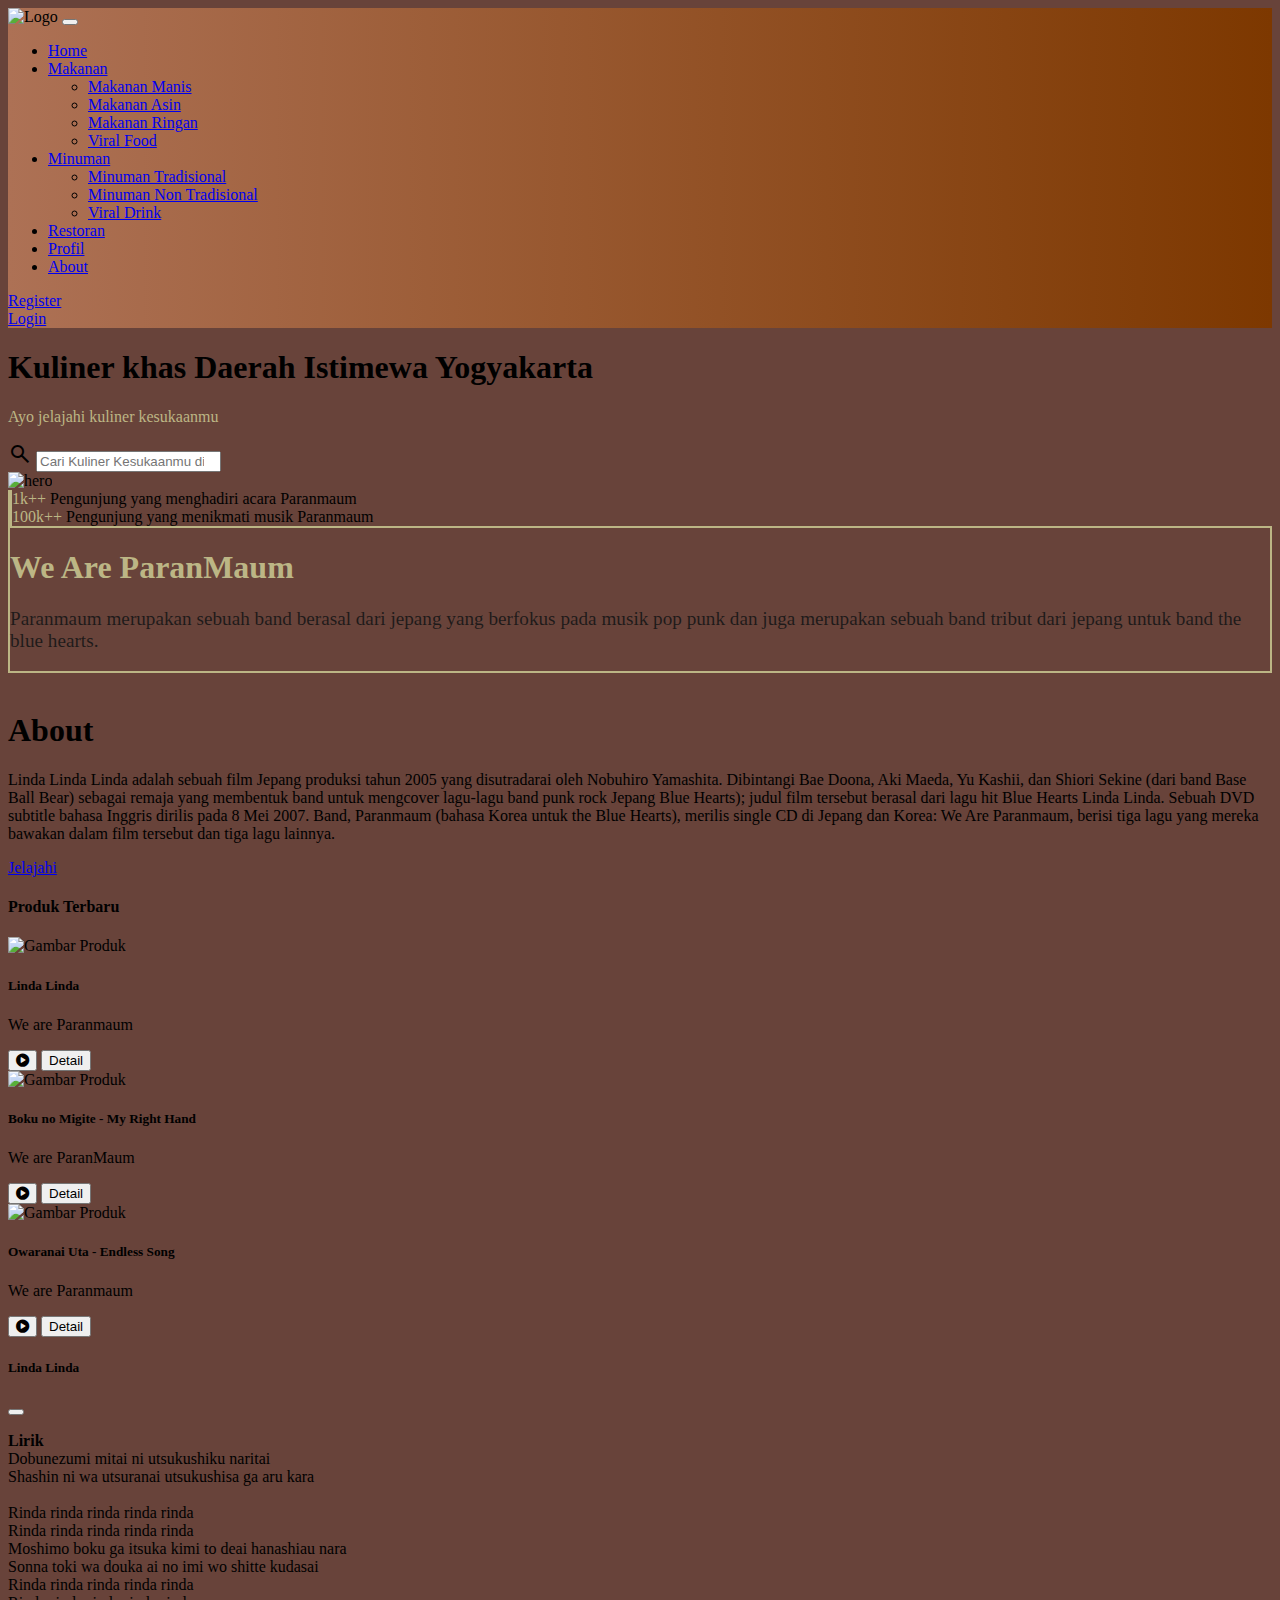
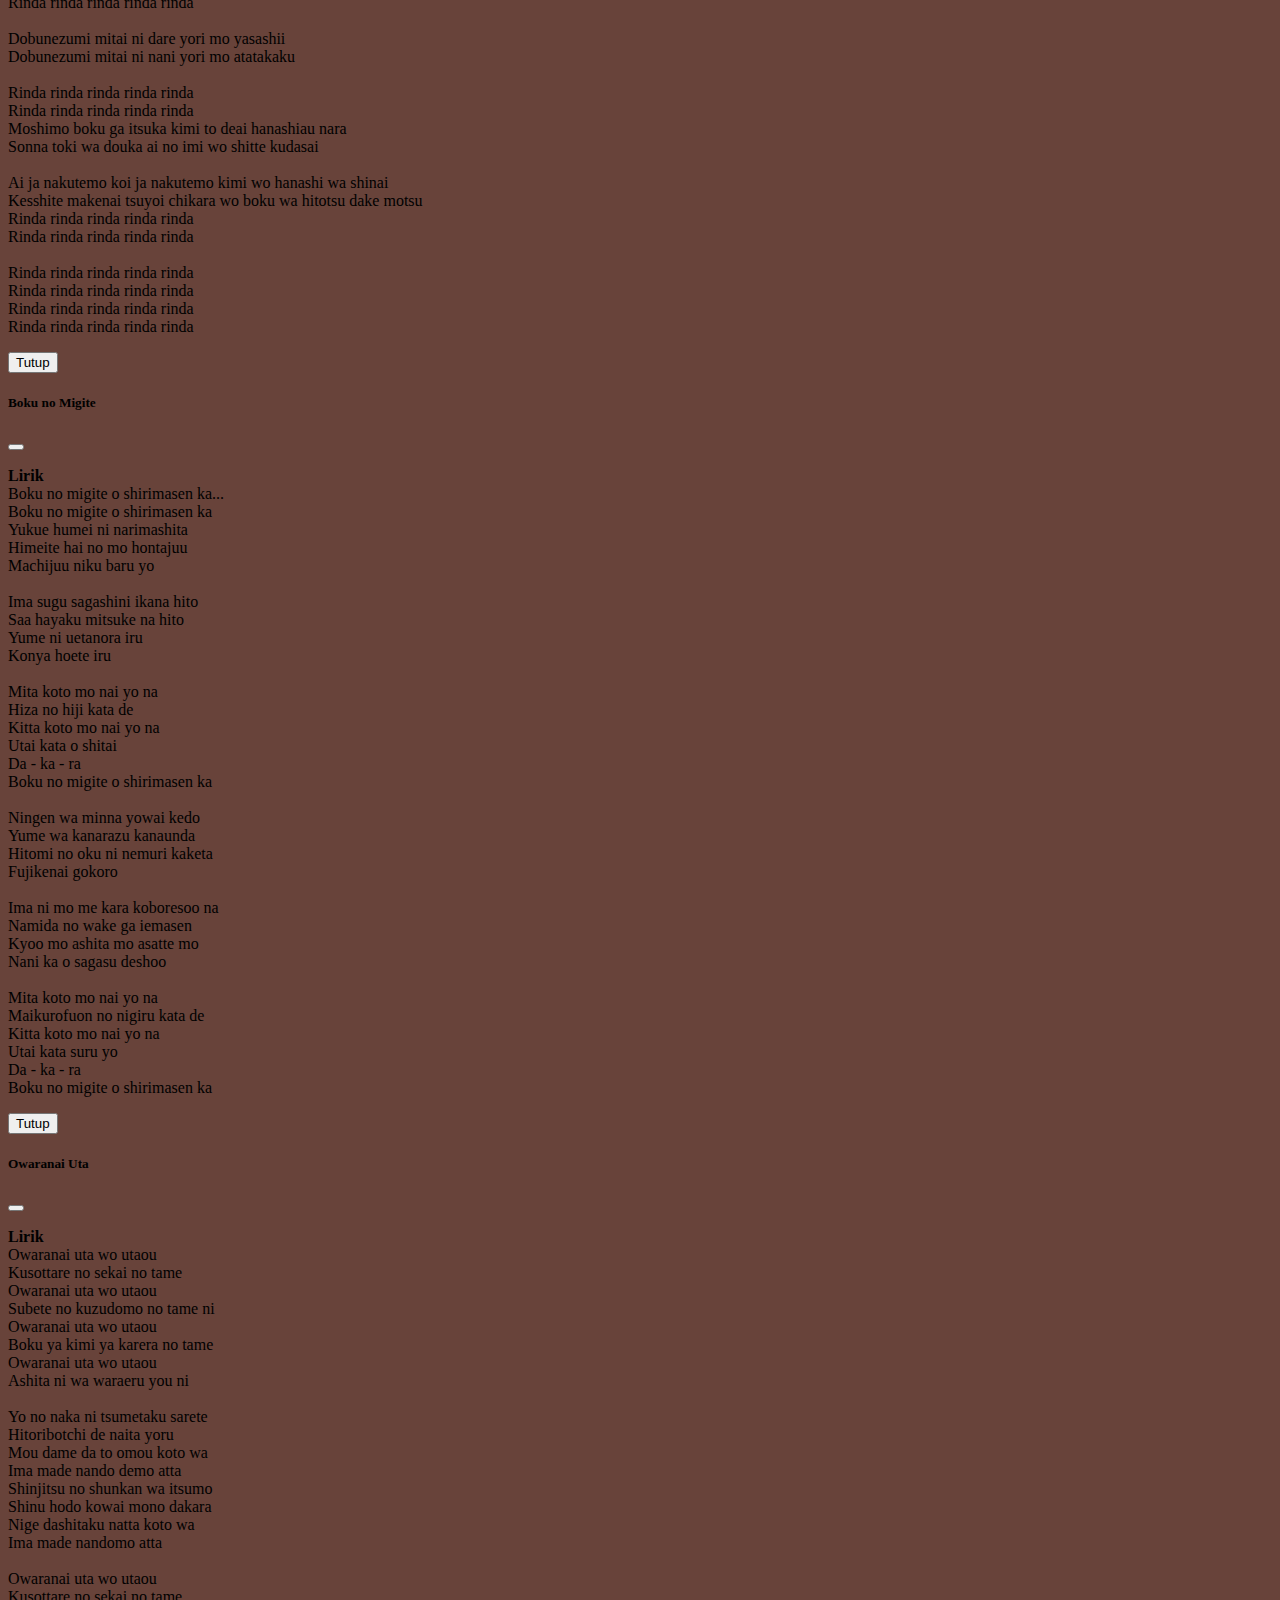
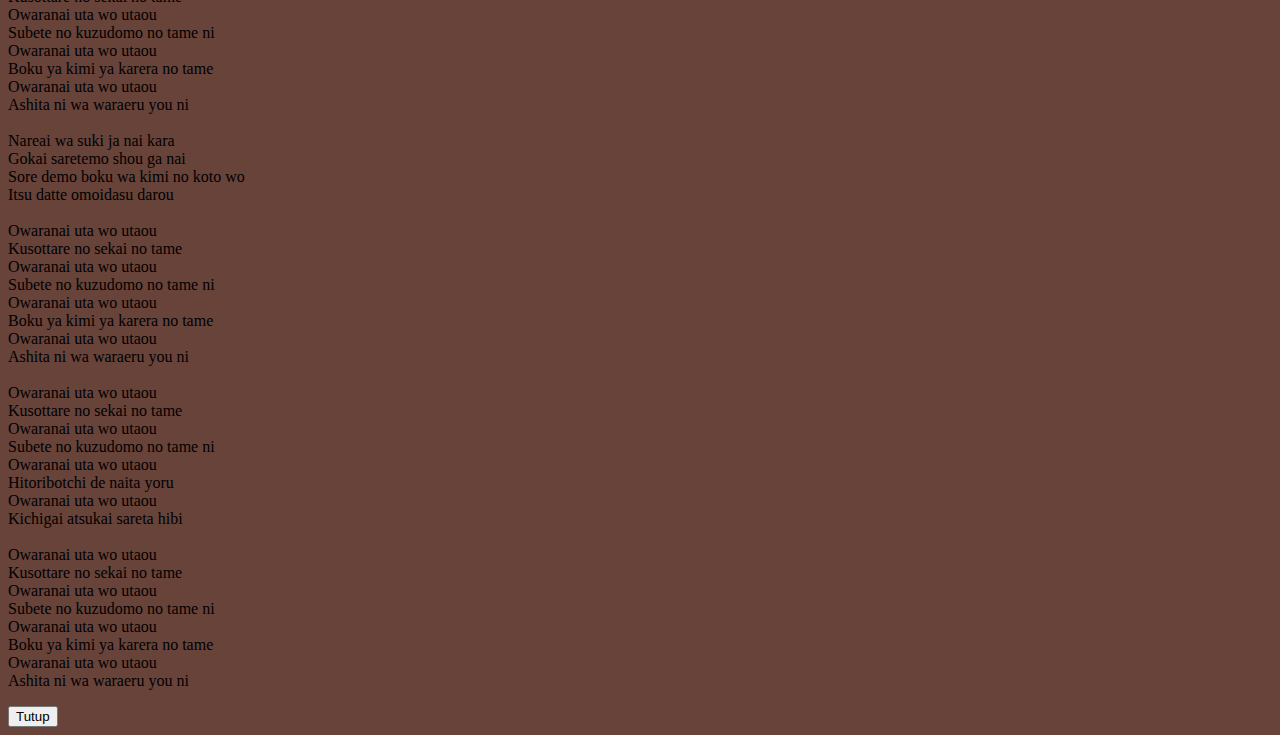
==== html/index.html @ 661ed293 "Enak diliat" ====
<!DOCTYPE html>
<html lang="en">
<head>
    <meta charset="UTF-8">
    <meta name="viewport" content="width=device-width, initial-scale=1.0">
    <title>Jogfood</title>
    <link rel="stylesheet" href="styles.css">
    <link rel="stylesheet" href="bootstrap/css/bootstrap.min.css">
    <!---fonts-->
    <link rel="stylesheet" href="https://cdnjs.cloudflare.com/ajax/libs/font-awesome/6.0.0/css/all.min.css">
    <link rel="preconnect" href="https://fonts.googleapis.com">
    <link rel="preconnect" href="https://fonts.gstatic.com" crossorigin>
    <link href="https://fonts.googleapis.com/css2?family=Archivo:ital,wdth,wght@0,62..125,100..900;1,62..125,100..900&family=Poppins:ital,wght@0,100;0,200;0,300;0,400;0,500;0,600;0,700;0,800;0,900;1,100;1,200;1,300;1,400;1,500;1,600;1,700;1,800;1,900&display=swap" rel="stylesheet">
    <!--icons-->
    <link rel="stylesheet" href="https://fonts.googleapis.com/css2?family=Material+Symbols+Outlined:opsz,wght,FILL,GRAD@24,400,0,0&icon_names=search" />
</head>
<body style="background-color: #68433a">
    <!--Navbar-->
    <nav class="navbar navbar-expand-lg navbar-dark" style="background: linear-gradient(to right, #ad7155, #7d3800);">
        <div class="container-fluid">
            <img src="./assets/icon/jogfood.png" width=264px alt="Logo">
            <a class="navbar-brand" href="#"></a>
            <button class="navbar-toggler" type="button" data-bs-toggle="collapse" data-bs-target="#navbarSupportedContent"
                aria-controls="navbarSupportedContent" aria-expanded="false" aria-label="Toggle navigation">
                <span class="navbar-toggler-icon"></span>
            </button>
            <div class="collapse navbar-collapse" id="navbarSupportedContent">
                <ul class="navbar-nav me-auto mb-2 mb-lg-0">
                <li class="nav-item">
                    <a class="nav-link active" aria-current="page" href="#">Home</a>
                </li>
            <li class="nav-item dropdown">
                <a class="nav-link dropdown-toggle" href="#" id="navbarDropdown" role="button" data-bs-toggle="dropdown"
                aria-expanded="false">
                Makanan
                </a>
                <div class="dropdown-menu" aria-labelledby="navbarDropdown">
                    <ul>
                        <li><a class="dropdown-item" href="#">Makanan Manis</a></li>
                        <li><a class="dropdown-item" href="#">Makanan Asin</a></li>
                        <li><a class="dropdown-item" href="#">Makanan Ringan</a></li>
                        <li><a class="dropdown-item" href="#">Viral Food</a></li>
                    </ul>
                </div>
            </li>
            <li class="nav-item dropdown">
                <a class="nav-link dropdown-toggle" href="#" id="navbarDropdown" role="button" data-bs-toggle="dropdown"
                aria-expanded="false">
                Minuman
                </a>
                <div class="dropdown-menu" aria-labelledby="navbarDropdown">
                    <ul>
                        <li><a class="dropdown-item" href="#">Minuman Tradisional</a></li>
                        <li><a class="dropdown-item" href="#">Minuman Non Tradisional</a></li>
                        <li><a class="dropdown-item" href="#">Viral Drink</a></li>
                    </ul>
                </div>
            </li>
            <li class="nav-item">
                <a class="nav-link" href="#">Restoran</a>
            </li>
            <li class="nav-item">
                <a class="nav-link" href="profil.html">Profil</a>
            </li>
            <li class="nav-item">
                <a class="nav-link" href="about.html">About</a>
            </li>
        </ul>
        <div class="d-flex ms-auto my-2 my-lg-0">
            <div class="nav-item"><a class="nav-link" href="register.html">Register</a></div>
        </div>
        <div class="d-flex ms-auto my-2 my-lg-0">
            <div class="nav-item"><a class="nav-link" href="login.html">Login</a></div>
    </div>
        </div>
            </nav>
    <!--Navbar End-->
    <!--main content-->
    <!--banner-->
    <div class="container">
        <div class="row">
            <div class="col-6 d-flex align-items-center">
                <div>
                <h1 class="fs-1 fw-bold font-poppins">
                    Kuliner khas Daerah Istimewa Yogyakarta
                </h1>
                <p style="color:#bcb685">
                    Ayo jelajahi kuliner kesukaanmu
                </p>
                <form>
                    <div class="search">
                        <span class="search-icon material-symbols-outlined">search</span>
                        <input class="search-input" name="search" id="cari" type="search" placeholder="Cari Kuliner Kesukaanmu disini">
                    </div>
                </form>
                </div>
            </div>
            
        <div class="col-6 text-end">
                <img src="./assets/icon/hero.png" alt="hero" width="560px">
            </div>
        </div>
    
        <div class="row mt-5">
            <div class="col-6 d-flex gap-4">
                <div>
                <div class="d-flex flex-column ps-2" style = "border-left: 4px solid #bcb685;">
                    <span class="fs-3 fw-bold font-poppins" style = "color:#bcb685;">1k++</span>
                    <span class="fs-5 fw-medium font-poppins">Pengunjung yang menghadiri acara Paranmaum</span>
                </div>
                </div>

                <div>
                    <div class="d-flex flex-column justify-content-center ps-2" style = "border-left: 4px solid #bcb685;">
                    <span class="fs-3 fw-bold font-poppins" style = "color:#bcb685;">100k++</span>
                    <span class="fs-5 fw-medium font-poppins">Pengunjung yang menikmati musik Paranmaum</span>
                    </div>
                </div>
            </div>
            <div class="col-6 d-flex flex-column" style="border: 2px solid #bcb685;">
            <h1 class="fw-bold" style="color:#bcb685;" class="fs-1 fw-bold font-poppins">We Are ParanMaum</h1>
            <p class="mb-0" style="color: #1a1818ef; font-size: larger;" class="font-archivo">Paranmaum merupakan sebuah band berasal dari jepang yang berfokus pada musik pop punk dan juga merupakan sebuah band tribut dari jepang untuk band the blue hearts.</p>
            </div>
        </div>
    </div>
    <!-- About -->
    <div class="container">
        <section id="about" class="about"></section>
        <div class="row font-poppins my-5">
            <div class="col-6">
                <img src="./assets/icon/lindalinda.jpg" alt="linda" width="100%" class="img-fluid" style="transform: translateX(-80px);">
            </div>
            <div class="col-6 d-flex align-items-center">
                <div>
                    <h1 class="fw-bold mb-4">About</h1>
                    <p>
                        Linda Linda Linda adalah sebuah film Jepang produksi tahun 2005 yang disutradarai oleh Nobuhiro Yamashita. Dibintangi Bae Doona, Aki Maeda, Yu Kashii, dan Shiori Sekine (dari band Base Ball Bear) sebagai 
                        remaja yang membentuk band untuk mengcover lagu-lagu band punk rock Jepang Blue Hearts); judul film tersebut berasal dari lagu hit Blue Hearts Linda Linda. 
                        <span class="d-block mt-3">
                            Sebuah DVD subtitle bahasa Inggris dirilis pada 8 Mei 2007. Band, Paranmaum (bahasa Korea untuk the Blue Hearts), merilis single CD di Jepang dan Korea: We Are Paranmaum, 
                            berisi tiga lagu yang mereka bawakan dalam film tersebut dan tiga lagu lainnya.
                        </span>
                    </p>
                    <a href="#produk" class="btn btn-primary px-5 py-2" style="margin-top: 70px;">Jelajahi</a>
                </div>
            </div>
        </div>
    </div>
    <!--main content end-->
                    <!-- Produk -->
                    <div class="category-section">
                    <div class="container container-custom">
                        <div class="row">
                            <div class="col-12">
                                <h4 class="text-center fw-bold my-5 font-poppins">Produk Terbaru</h4>
                                <section id="produk" class="produk"></section> 
                                <div class="row font-poppins my-5">
                            <div class="col-4">
                                <div class="card">
                                    <img src="./assets/img/weparanmaum.jpg" class="card-img-top" alt="Gambar Produk">
                                    <div class="card-body">
                                        <h5 class="card-title">Linda Linda</h5>
                                        <p class="card-text">We are Paranmaum</p>
                                        <audio id="song1">
                                            <source src="./assets/audio/LindaLindaLinda.mp3" type="audio/mp3">
                                        </audio>
                                        <button type="button" class="btn btn-primary" onclick="togglePlayPause(1)">
                                            <i class="fa fa-play-circle" aria-hidden="true" id="play-icon1"></i>
                                        </button>
                                        <button type="button" class="btn btn-secondary" data-bs-toggle="modal" data-bs-target="#detailModal1">
                                            Detail
                                        </button>
                                    </div>
                                </div>
                            </div>
                            <div class="col-4">                                
                                <div class="card">
                                    <img src="./assets/img/weparanmaum.jpg" class="card-img-top" alt="Gambar Produk">
                                    <div class="card-body">
                                        <h5 class="card-title">Boku no Migite - My Right Hand</h5>
                                        <p class="card-text">We are ParanMaum</p>
                                        <audio id="song2">
                                            <source src="./assets/audio/_PARANMAUM  僕の右手 Boku No Migite - My Right Hand.mp3" type="audio/mp3">
                                        </audio>
                                        <button type="button" class="btn btn-primary" onclick="togglePlayPause(2)">
                                            <i class="fa fa-play-circle" aria-hidden="true" id="play-icon2"></i>
                                        </button>
                                        <button type="button" class="btn btn-secondary" data-bs-toggle="modal" data-bs-target="#detailModal2">
                                            Detail
                                        </button>
                                    </div>
                                </div>
                            </div>
                            <div class="col-4">                                
                                <div class="card">
                                    <img src="./assets/img/weparanmaum.jpg" class="card-img-top" alt="Gambar Produk">
                                    <div class="card-body">
                                        <h5 class="card-title">Owaranai Uta - Endless Song</h5>
                                        <p class="card-text">We are Paranmaum</p>
                                        <audio id="song3">
                                            <source src="./assets/audio/_PARANMAUM  終わらない歌 Owaranai Uta - Endless Song.mp3" type="audio/mp3">
                                        </audio>
                                        <button type="button" class="btn btn-primary" onclick="togglePlayPause(3)">
                                            <i class="fa fa-play-circle" aria-hidden="true" id="play-icon3"></i>
                                        </button>
                                        <button type="button" class="btn btn-secondary" data-bs-toggle="modal" data-bs-target="#detailModal3">
                                            Detail
                                        </button>
                                    </div>
                                </div>
                            </div>
                        </div>
                    </div>
                </div>
            </div>
                    <!-- Modal -->
                    <div class="modal fade" id="detailModal1" tabindex="-1" aria-labelledby="detailModalLabel1" aria-hidden="true">
                        <div class="modal-dialog">
                            <div class="modal-content">
                                <div class="modal-header">
                                    <h5 class="modal-title" id="detailModalLabel1">Linda Linda</h5>
                                    <button type="button" class="btn-close" data-bs-dismiss="modal" aria-label="Close"></button>
                                </div>
                                <div class="modal-body">
                                        <p><strong>Lirik</strong></br>
                                        Dobunezumi mitai ni utsukushiku naritai</br>
                                        Shashin ni wa utsuranai utsukushisa ga aru kara</br>
                                    </br>
                                        Rinda rinda rinda rinda rinda</br>
                                        Rinda rinda rinda rinda rinda</br>
                                        Moshimo boku ga itsuka kimi to deai hanashiau nara</br>
                                        Sonna toki wa douka ai no imi wo shitte kudasai</br>
                                        Rinda rinda rinda rinda rinda</br>
                                        Rinda rinda rinda rinda rinda</br>
                                    </br>
                                        Dobunezumi mitai ni dare yori mo yasashii</br>
                                        Dobunezumi mitai ni nani yori mo atatakaku</br>
                                    </br>
                                        Rinda rinda rinda rinda rinda</br>
                                        Rinda rinda rinda rinda rinda</br>
                                        Moshimo boku ga itsuka kimi to deai hanashiau nara</br>
                                        Sonna toki wa douka ai no imi wo shitte kudasai</br>
                                    </br>
                                        Ai ja nakutemo koi ja nakutemo kimi wo hanashi wa shinai</br>
                                        Kesshite makenai tsuyoi chikara wo boku wa hitotsu dake motsu</br>
                                        Rinda rinda rinda rinda rinda</br>
                                        Rinda rinda rinda rinda rinda</br>
                                    </br>
                                        Rinda rinda rinda rinda rinda</br>
                                        Rinda rinda rinda rinda rinda</br>
                                        Rinda rinda rinda rinda rinda</br>
                                        Rinda rinda rinda rinda rinda
                                    </p>
                                </div>
                                <div class="modal-footer">
                                    <button type="button" class="btn btn-danger" data-bs-dismiss="modal">Tutup</button>
                                </div>
                            </div>
                        </div>
                    </div>
                    <div class="modal fade" id="detailModal2" tabindex="-1" aria-labelledby="detailModalLabel2" aria-hidden="true">
                        <div class="modal-dialog">
                            <div class="modal-content">
                                <div class="modal-header">
                                    <h5 class="modal-title" id="detailModalLabel2">Boku no Migite</h5>
                                    <button type="button" class="btn-close" data-bs-dismiss="modal" aria-label="Close"></button>
                                </div>
                                <div class="modal-body">
                                    <p><strong>Lirik</strong></br>
                                        Boku no migite o shirimasen ka...</br>
                                        Boku no migite o shirimasen ka</br>
                                        Yukue humei ni narimashita</br>
                                        Himeite hai no mo hontajuu</br>
                                        Machijuu niku baru yo</br>
                                    </br>
                                        Ima sugu sagashini ikana hito</br>
                                        Saa hayaku mitsuke na hito</br>
                                        Yume ni uetanora iru</br>
                                        Konya hoete iru</br>
                                    </br>
                                        Mita koto mo nai yo na</br>
                                        Hiza no hiji kata de</br>
                                        Kitta koto mo nai yo na</br>
                                        Utai kata o shitai</br>
                                        Da - ka - ra</br>
                                        Boku no migite o shirimasen ka</br>
                                    </br>
                                        Ningen wa minna yowai kedo</br>
                                        Yume wa kanarazu kanaunda</br>
                                        Hitomi no oku ni nemuri kaketa</br>
                                        Fujikenai gokoro</br>
                                    </br>
                                        Ima ni mo me kara koboresoo na</br>
                                        Namida no wake ga iemasen</br>
                                        Kyoo mo ashita mo asatte mo</br>
                                        Nani ka o sagasu deshoo</br>
                                    </br>
                                        Mita koto mo nai yo na</br>
                                        Maikurofuon no nigiru kata de</br>
                                        Kitta koto mo nai yo na</br>
                                        Utai kata suru yo</br>
                                        Da - ka - ra</br>
                                        Boku no migite o shirimasen ka</br>
                                    </p>
                                </div>
                                <div class="modal-footer">
                                    <button type="button" class="btn btn-danger" data-bs-dismiss="modal">Tutup</button>
                                </div>
                            </div>
                        </div>
                    </div>
                    <div class="modal fade" id="detailModal3" tabindex="-1" aria-labelledby="detailModalLabel3" aria-hidden="true">
                        <div class="modal-dialog">
                            <div class="modal-content">
                                <div class="modal-header">
                                    <h5 class="modal-title" id="detailModalLabel3">Owaranai Uta</h5>
                                    <button type="button" class="btn btn-close" data-bs-dismiss="modal" aria-label="Close"></button>
                                </div>
                                <div class="modal-body">
                                    <p><strong>Lirik</strong></br>
                                        Owaranai uta wo utaou</br>
                                        Kusottare no sekai no tame</br>
                                        Owaranai uta wo utaou</br>
                                        Subete no kuzudomo no tame ni</br>
                                        Owaranai uta wo utaou</br>
                                        Boku ya kimi ya karera no tame</br>
                                        Owaranai uta wo utaou</br>
                                        Ashita ni wa waraeru you ni</br>
                                    </br>
                                        Yo no naka ni tsumetaku sarete</br>
                                        Hitoribotchi de naita yoru</br>
                                        Mou dame da to omou koto wa</br>
                                        Ima made nando demo atta</br>
                                        Shinjitsu no shunkan wa itsumo</br>
                                        Shinu hodo kowai mono dakara</br>
                                        Nige dashitaku natta koto wa</br>
                                        Ima made nandomo atta</br>
                                    </br>
                                        Owaranai uta wo utaou</br>
                                        Kusottare no sekai no tame</br>
                                        Owaranai uta wo utaou</br>
                                        Subete no kuzudomo no tame ni</br>
                                        Owaranai uta wo utaou</br>
                                        Boku ya kimi ya karera no tame</br>
                                        Owaranai uta wo utaou</br>
                                        Ashita ni wa waraeru you ni</br>
                                    </br>
                                        Nareai wa suki ja nai kara</br>
                                        Gokai saretemo shou ga nai</br>
                                        Sore demo boku wa kimi no koto wo</br>
                                        Itsu datte omoidasu darou</br>
                                    </br>
                                        Owaranai uta wo utaou</br>
                                        Kusottare no sekai no tame</br>
                                        Owaranai uta wo utaou</br>
                                        Subete no kuzudomo no tame ni</br>
                                        Owaranai uta wo utaou</br>
                                        Boku ya kimi ya karera no tame</br>
                                        Owaranai uta wo utaou</br>
                                        Ashita ni wa waraeru you ni</br>
                                    </br>
                                        Owaranai uta wo utaou</br>
                                        Kusottare no sekai no tame</br>
                                        Owaranai uta wo utaou</br>
                                        Subete no kuzudomo no tame ni</br>
                                        Owaranai uta wo utaou</br>
                                        Hitoribotchi de naita yoru</br>
                                        Owaranai uta wo utaou</br>
                                        Kichigai atsukai sareta hibi</br>
                                    </br>
                                        Owaranai uta wo utaou</br>
                                        Kusottare no sekai no tame</br>
                                        Owaranai uta wo utaou</br>
                                        Subete no kuzudomo no tame ni</br>
                                        Owaranai uta wo utaou</br>
                                        Boku ya kimi ya karera no tame</br>
                                        Owaranai uta wo utaou</br>
                                        Ashita ni wa waraeru you ni</br>
                                    </p>
                                </div>
                                <div class="modal-footer">
                                    <button type="button" class="btn btn-danger" data-bs-dismiss="modal">Tutup</button>
                                </div>
                            </div>
                        </div>
                    </div>
                </div>
            </div>
<script src="https://cdn.jsdelivr.net/npm/bootstrap@5.3.3/dist/js/bootstrap.bundle.min.js"></script>
<script>
function togglePlayPause(n) {
let audio = document.getElementById('song' + n);
    if (audio.paused) {
        audio.play();
        document.getElementById('play-icon' + n).classList.remove('fa-play-circle');
        document.getElementById('play-icon' + n).classList.add('fa-pause-circle');
    } else {
        audio.pause();
        document.getElementById('play-icon' + n).classList.remove('fa-pause-circle');
        document.getElementById('play-icon' + n).classList.add('fa-play-circle');
        }
    }
</script> 
</body>
</html>
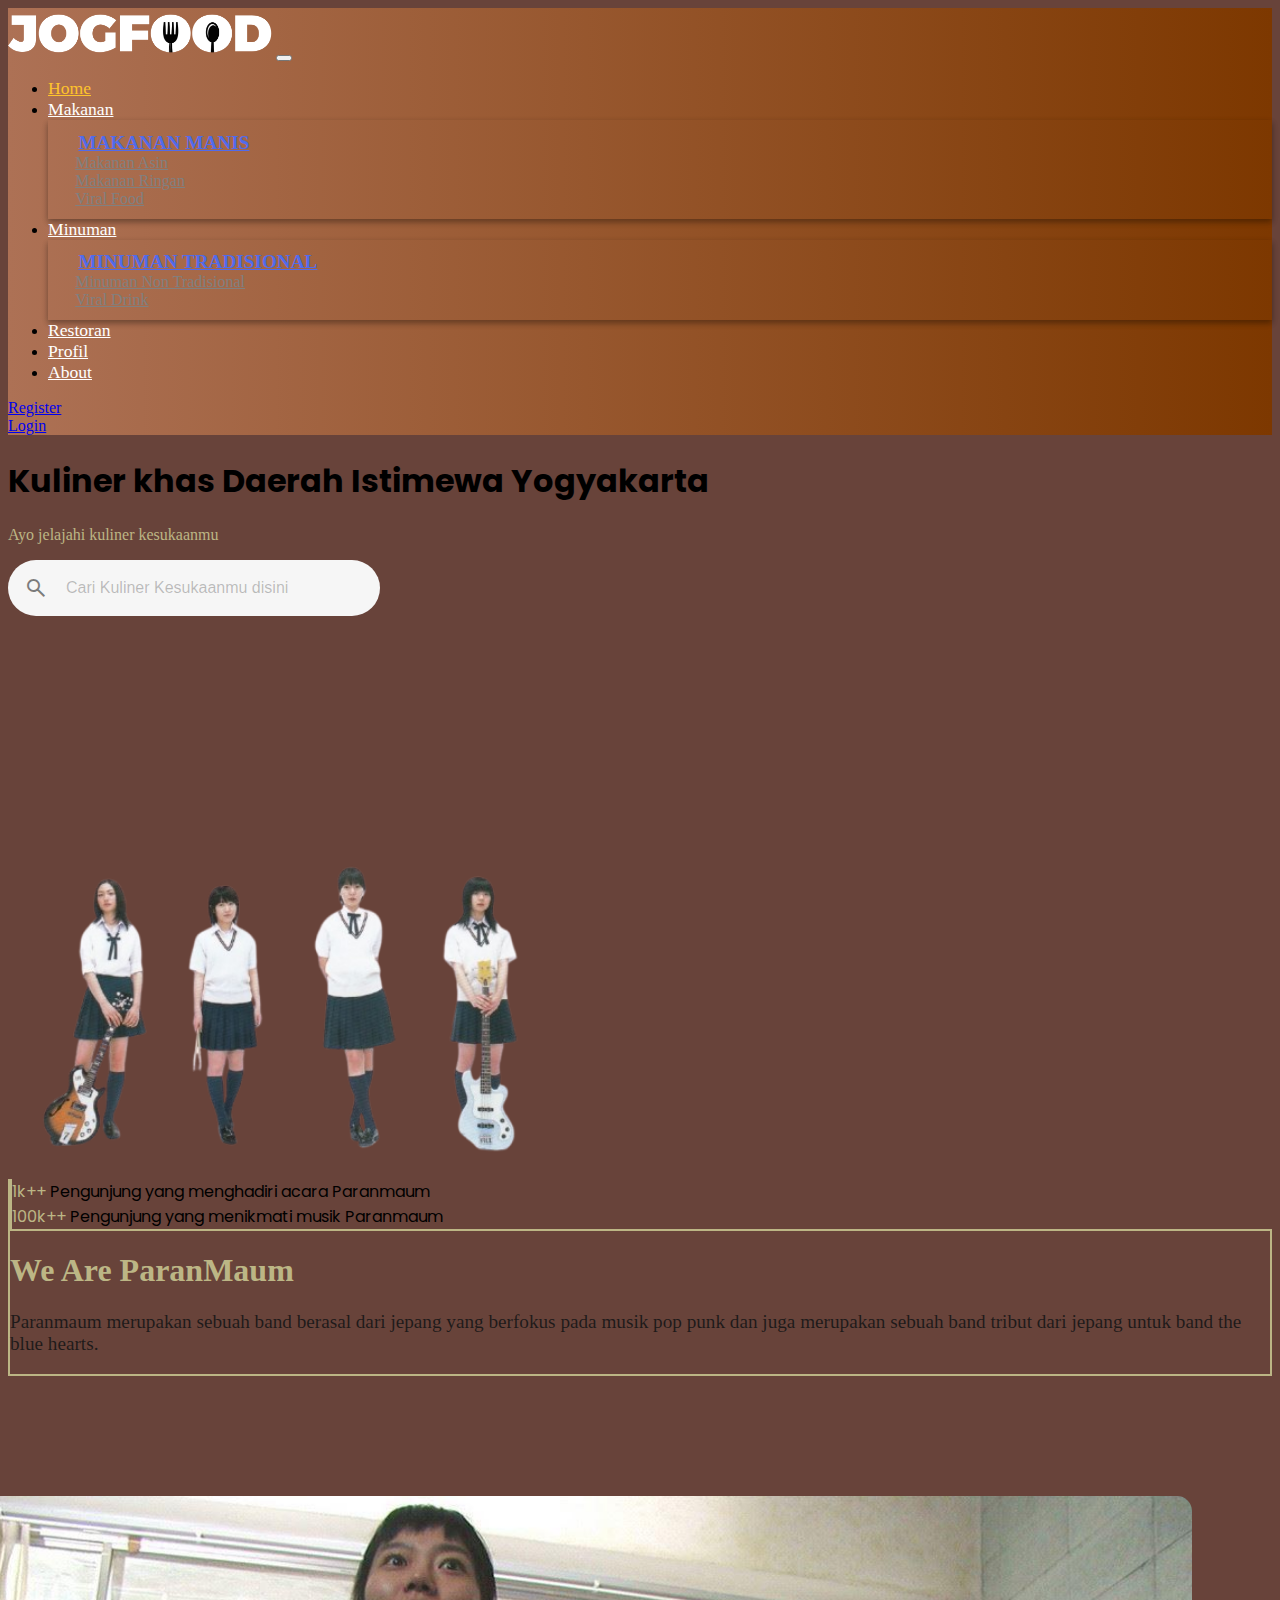
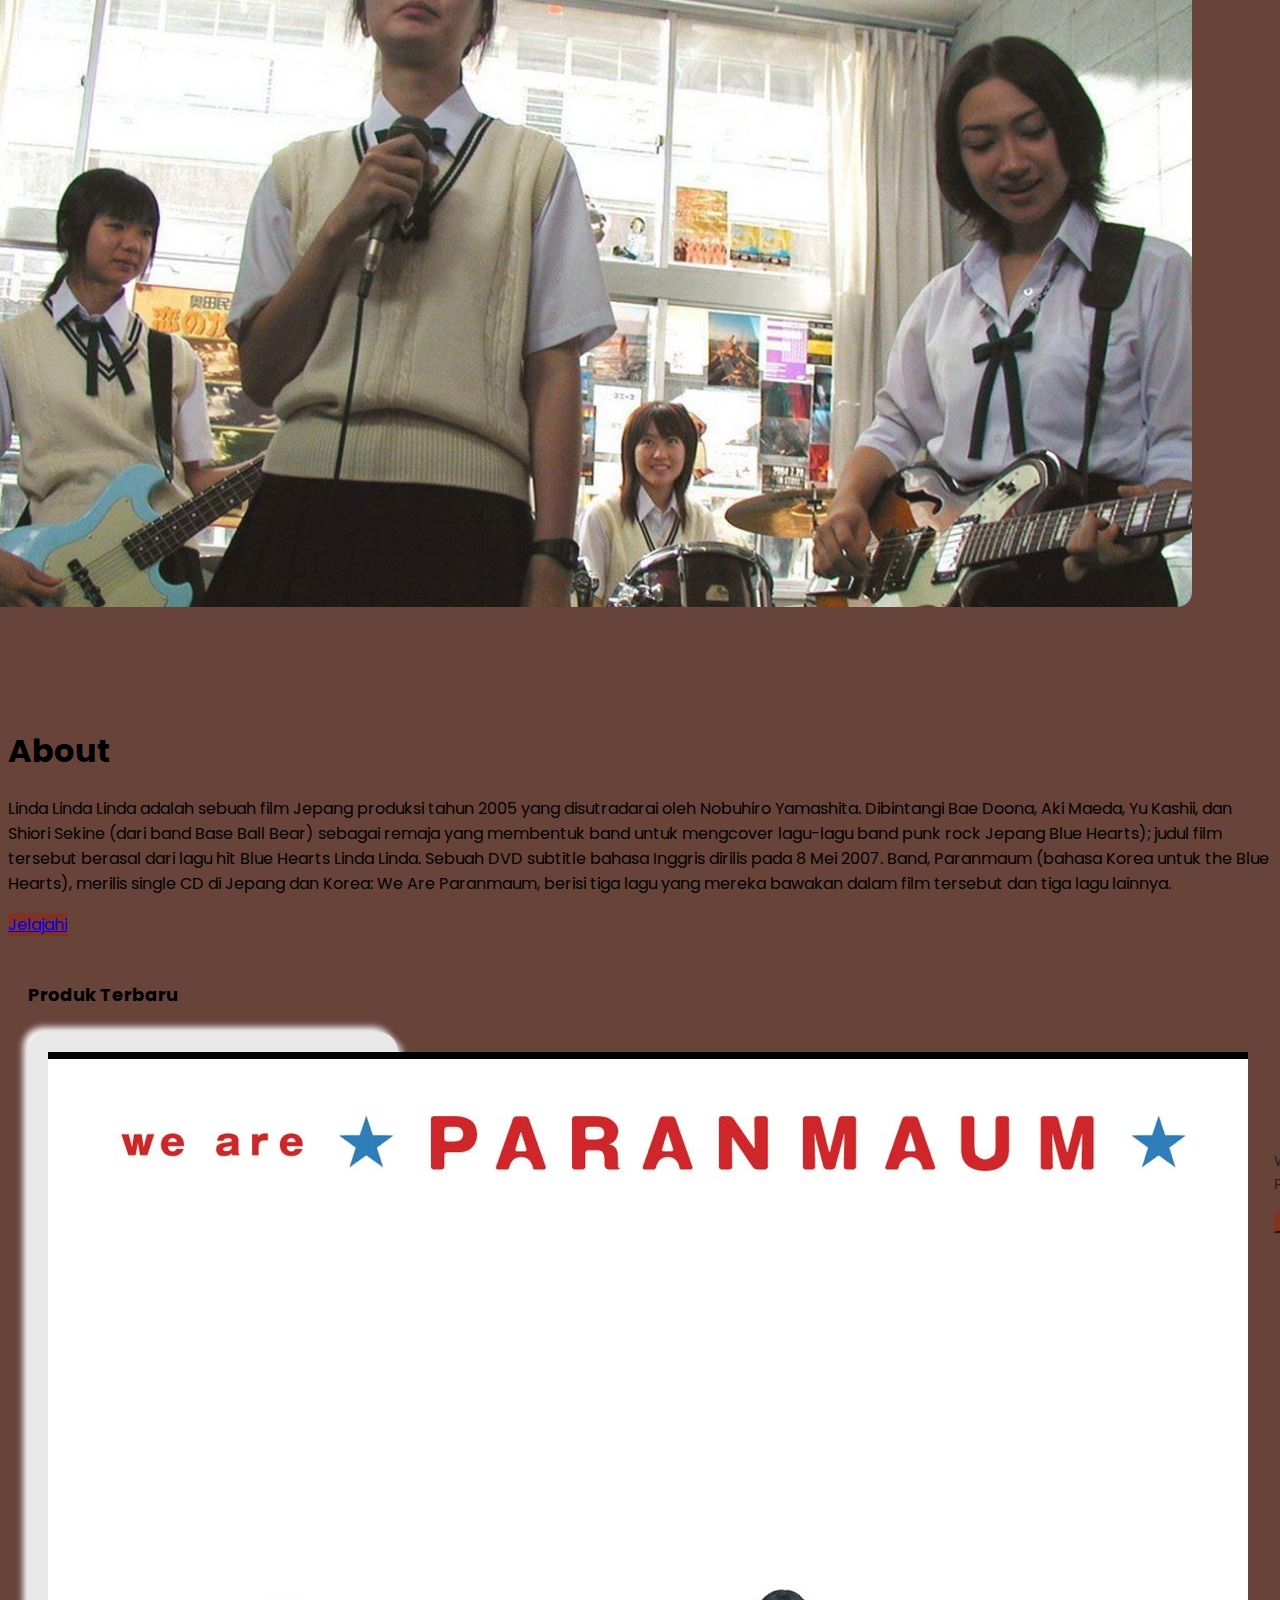
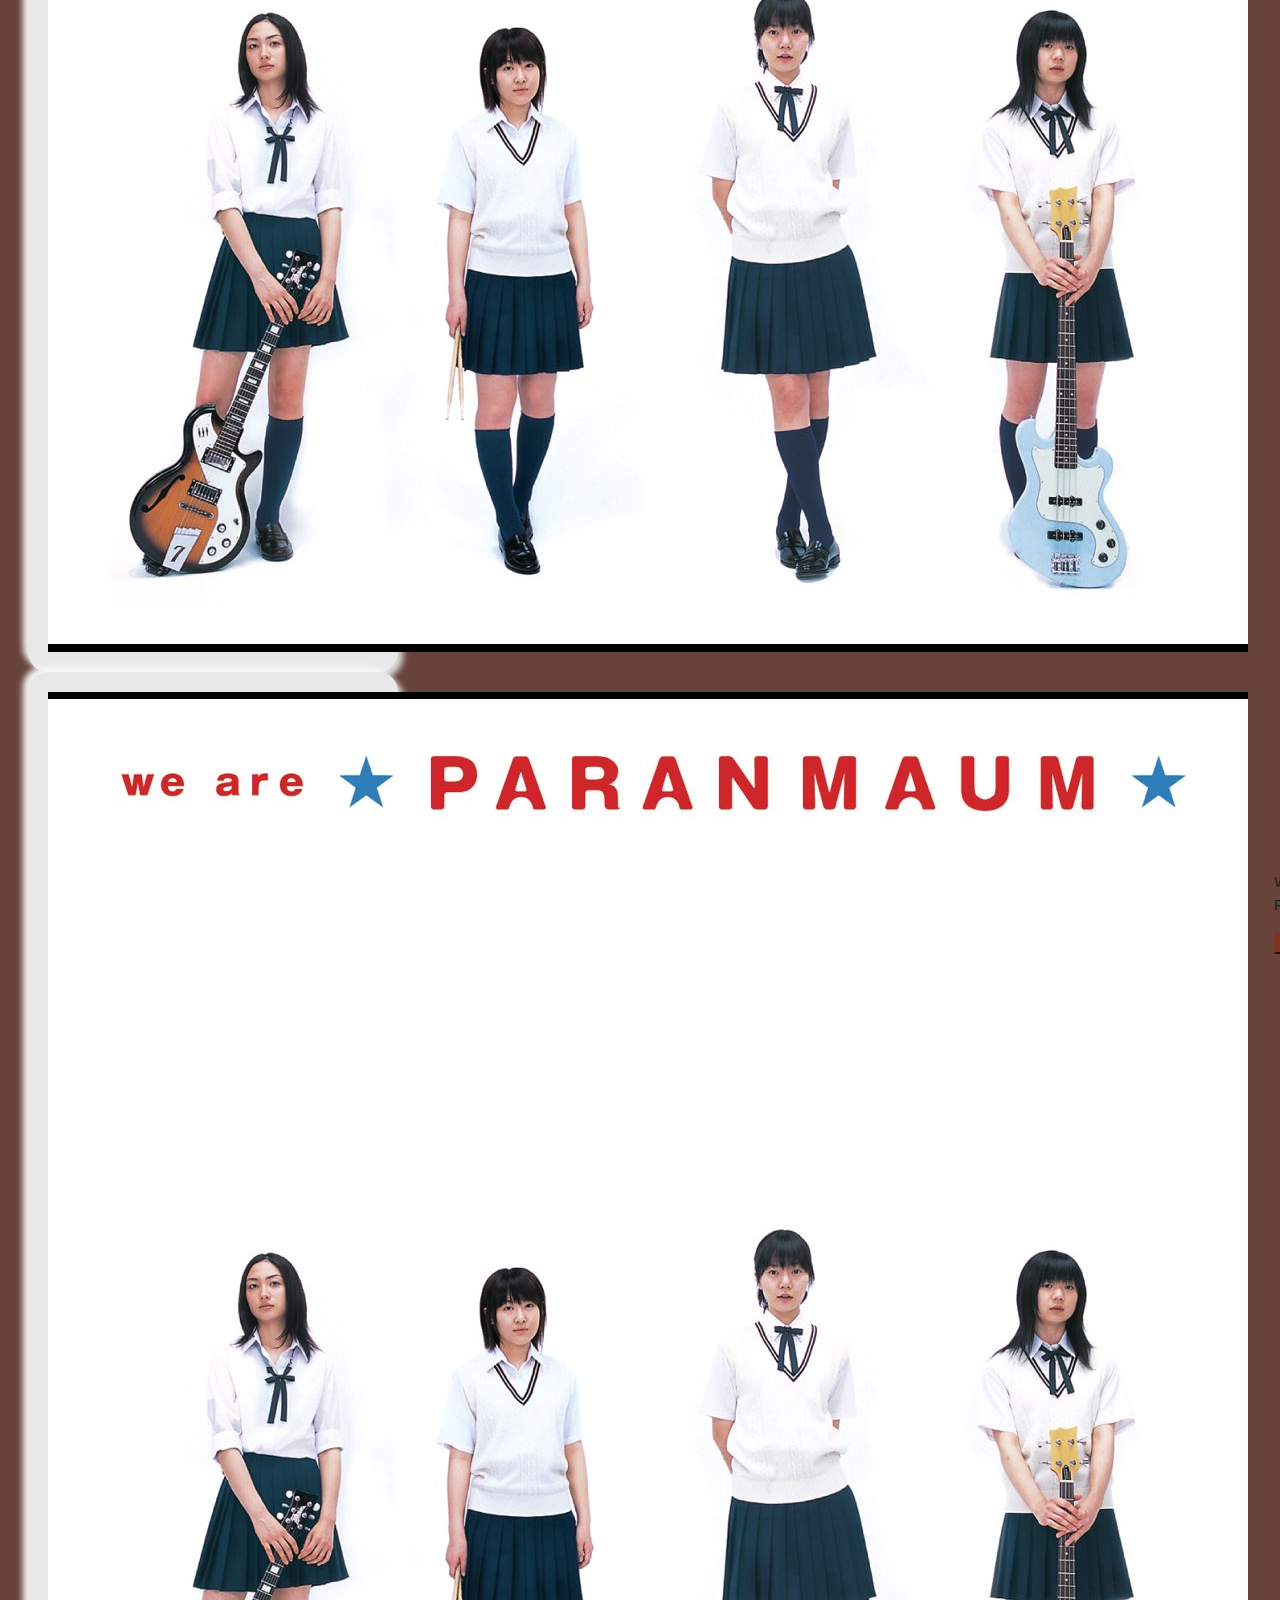
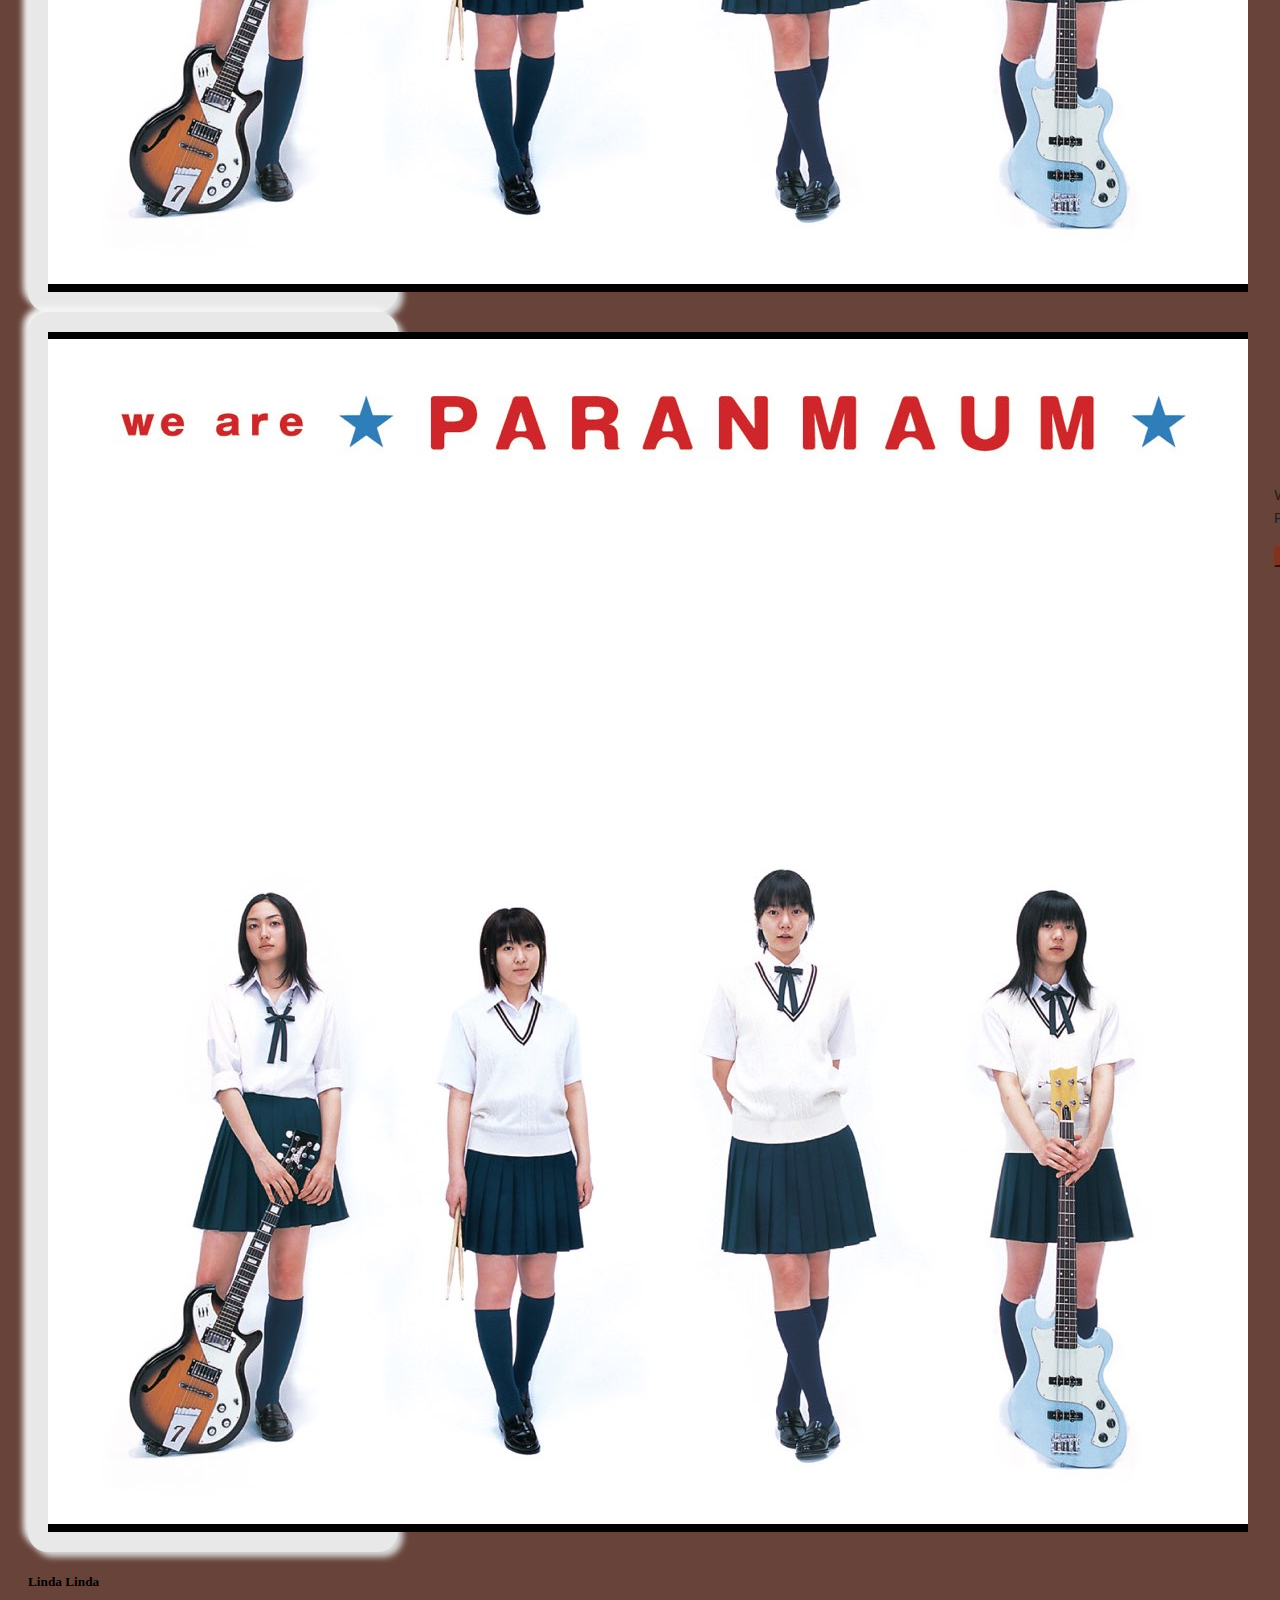
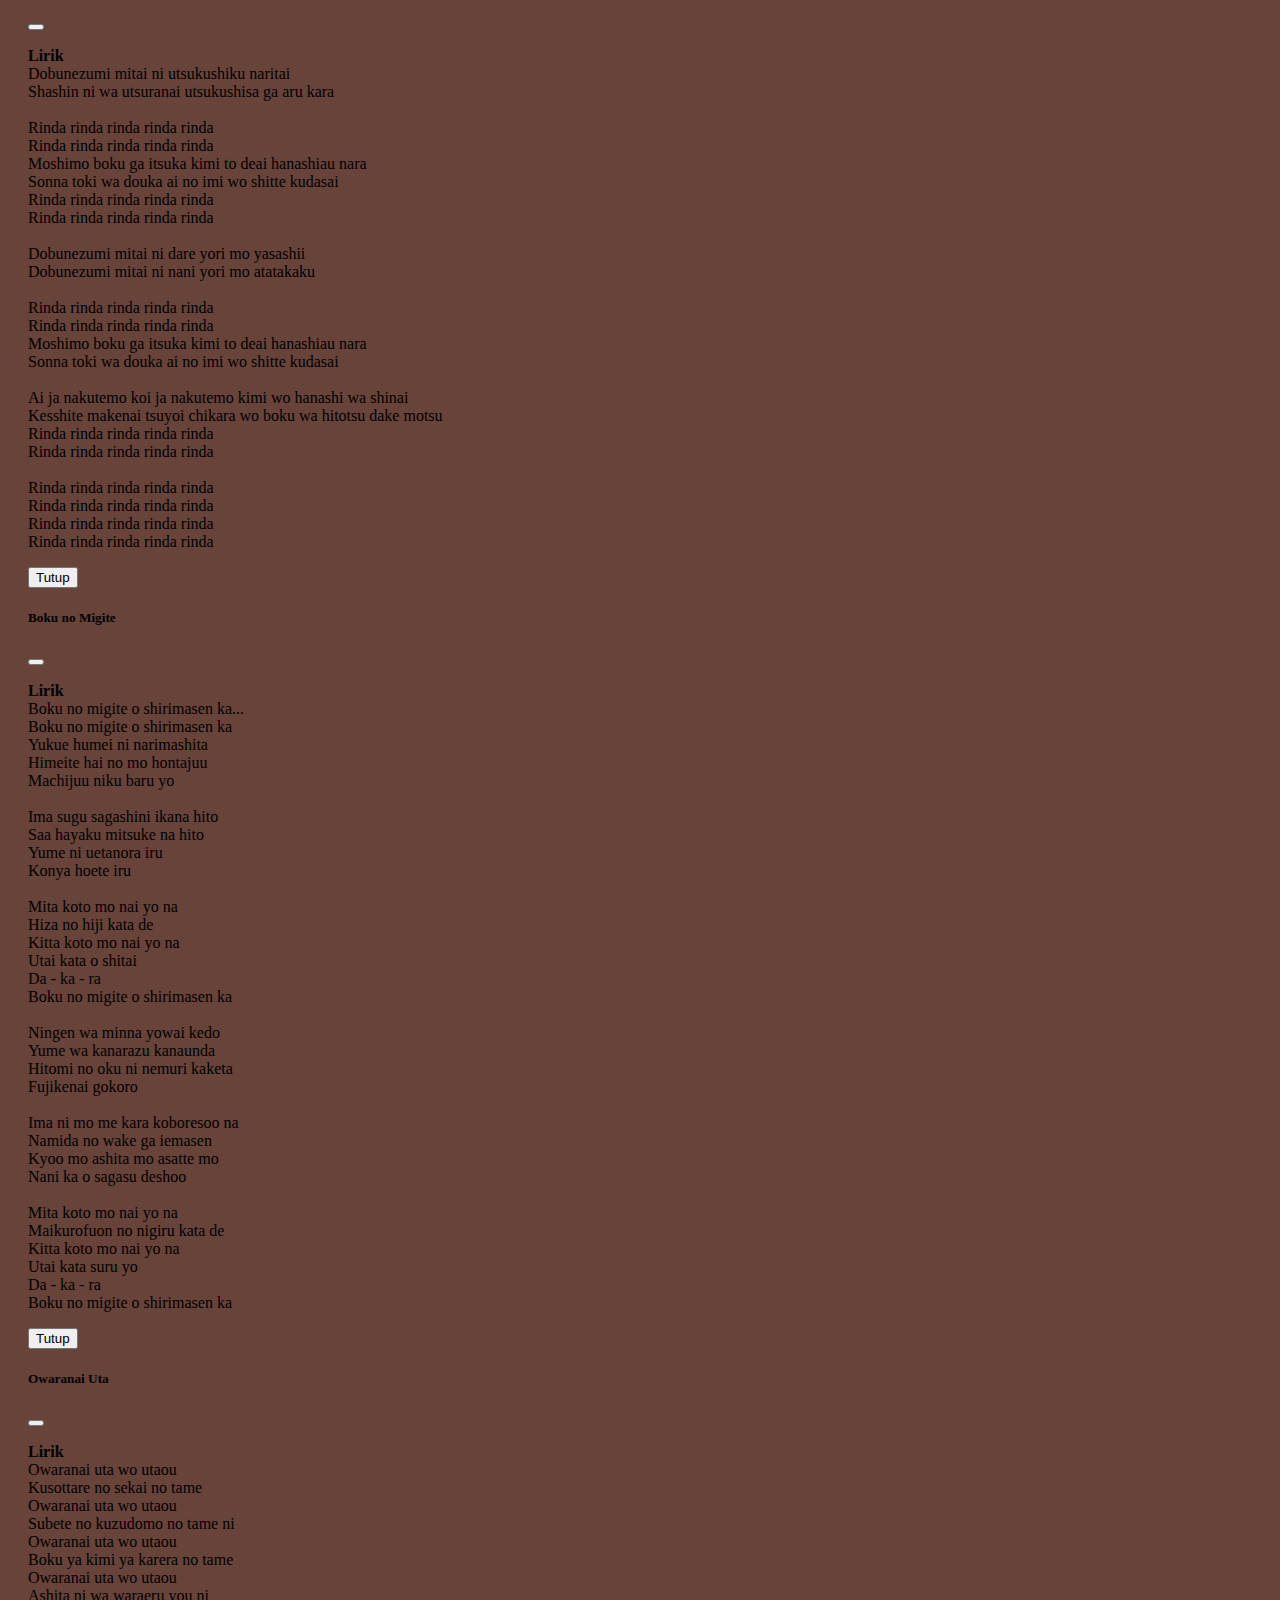
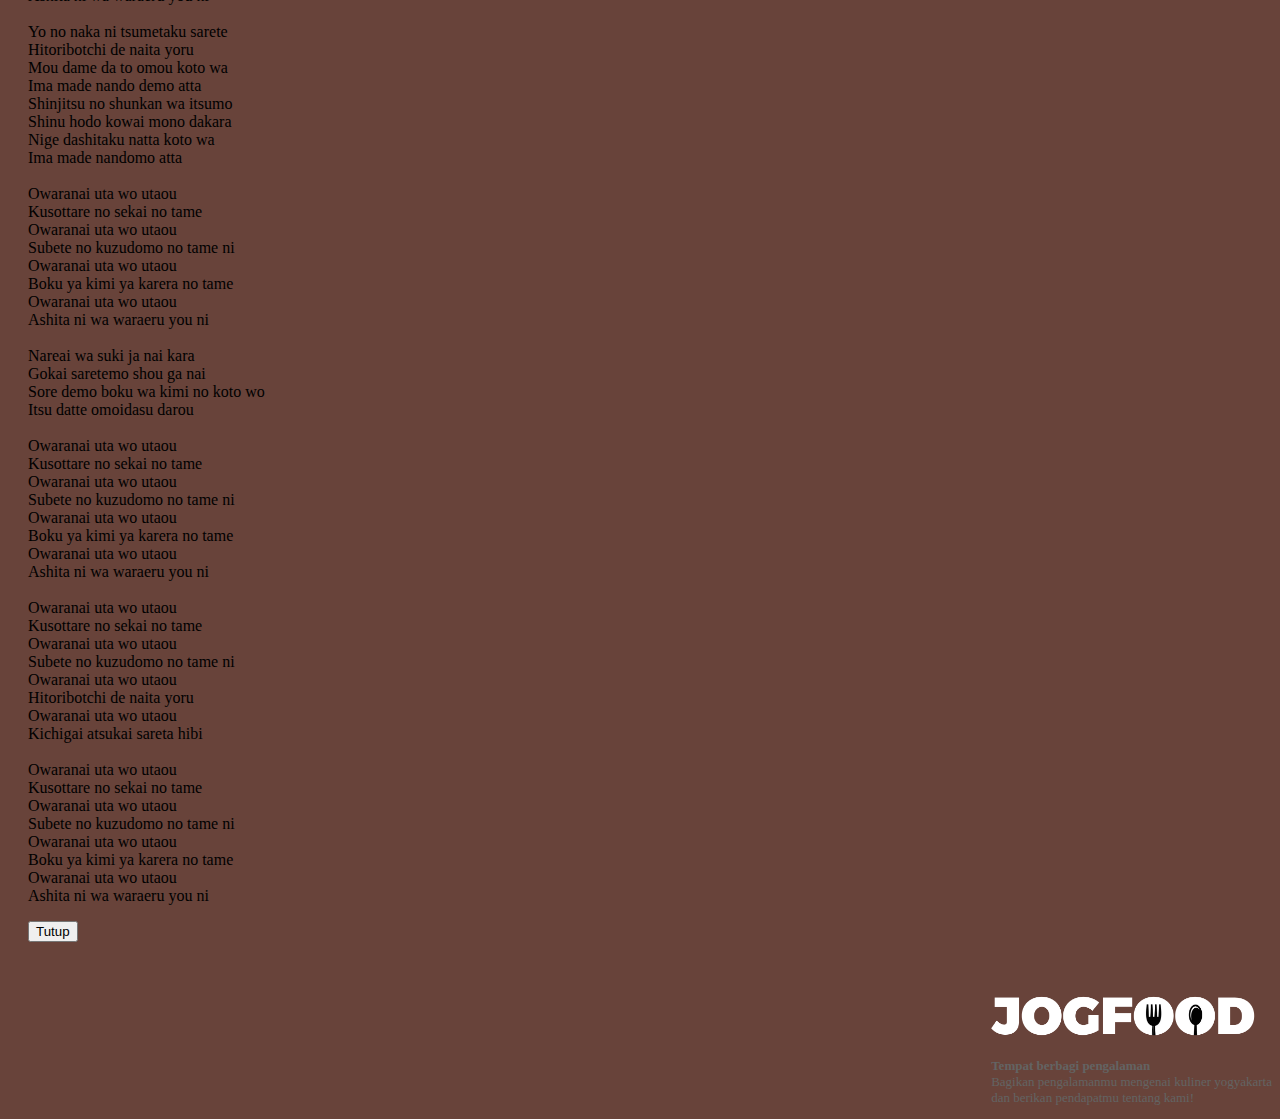
==== commit aed5992a: "scnd" ====
--- a/html/index.html
+++ b/html/index.html
@@ -4,7 +4,7 @@
     <meta charset="UTF-8">
     <meta name="viewport" content="width=device-width, initial-scale=1.0">
     <title>Jogfood</title>
-    <link rel="stylesheet" href="styles.css">
+    <link rel="stylesheet" href="/css/styles.css">
     <link rel="stylesheet" href="bootstrap/css/bootstrap.min.css">
     <!---fonts-->
     <link rel="stylesheet" href="https://cdnjs.cloudflare.com/ajax/libs/font-awesome/6.0.0/css/all.min.css">
@@ -18,7 +18,7 @@
     <!--Navbar-->
     <nav class="navbar navbar-expand-lg navbar-dark" style="background: linear-gradient(to right, #ad7155, #7d3800);">
         <div class="container-fluid">
-            <img src="./assets/icon/jogfood.png" width=264px alt="Logo">
+            <img src="/assets/icon/jogfood.png" width=264px alt="Logo">
             <a class="navbar-brand" href="#"></a>
             <button class="navbar-toggler" type="button" data-bs-toggle="collapse" data-bs-target="#navbarSupportedContent"
                 aria-controls="navbarSupportedContent" aria-expanded="false" aria-label="Toggle navigation">
@@ -97,7 +97,7 @@
             </div>
             
         <div class="col-6 text-end">
-                <img src="./assets/icon/hero.png" alt="hero" width="560px">
+                <img src="/assets/icon/hero.png" alt="hero" width="560px">
             </div>
         </div>
     
@@ -128,7 +128,7 @@
         <section id="about" class="about"></section>
         <div class="row font-poppins my-5">
             <div class="col-6">
-                <img src="./assets/icon/lindalinda.jpg" alt="linda" width="100%" class="img-fluid" style="transform: translateX(-80px);">
+                <img src="/assets/icon/lindalinda.jpg" alt="linda" width="100%" class="img-fluid" style="transform: translateX(-80px);">
             </div>
             <div class="col-6 d-flex align-items-center">
                 <div>
@@ -157,12 +157,12 @@
                                 <div class="row font-poppins my-5">
                             <div class="col-4">
                                 <div class="card">
-                                    <img src="./assets/img/weparanmaum.jpg" class="card-img-top" alt="Gambar Produk">
+                                    <img src="/assets/img/weparanmaum.jpg" class="card-img-top" alt="Gambar Produk">
                                     <div class="card-body">
                                         <h5 class="card-title">Linda Linda</h5>
                                         <p class="card-text">We are Paranmaum</p>
                                         <audio id="song1">
-                                            <source src="./assets/audio/LindaLindaLinda.mp3" type="audio/mp3">
+                                            <source src="/assets/audio/LindaLindaLinda.mp3" type="audio/mp3">
                                         </audio>
                                         <button type="button" class="btn btn-primary" onclick="togglePlayPause(1)">
                                             <i class="fa fa-play-circle" aria-hidden="true" id="play-icon1"></i>
@@ -175,12 +175,12 @@
                             </div>
                             <div class="col-4">                                
                                 <div class="card">
-                                    <img src="./assets/img/weparanmaum.jpg" class="card-img-top" alt="Gambar Produk">
+                                    <img src="/assets/img/weparanmaum.jpg" class="card-img-top" alt="Gambar Produk">
                                     <div class="card-body">
                                         <h5 class="card-title">Boku no Migite - My Right Hand</h5>
                                         <p class="card-text">We are ParanMaum</p>
                                         <audio id="song2">
-                                            <source src="./assets/audio/_PARANMAUM  僕の右手 Boku No Migite - My Right Hand.mp3" type="audio/mp3">
+                                            <source src="/assets/audio/_PARANMAUM  僕の右手 Boku No Migite - My Right Hand.mp3" type="audio/mp3">
                                         </audio>
                                         <button type="button" class="btn btn-primary" onclick="togglePlayPause(2)">
                                             <i class="fa fa-play-circle" aria-hidden="true" id="play-icon2"></i>
@@ -193,12 +193,12 @@
                             </div>
                             <div class="col-4">                                
                                 <div class="card">
-                                    <img src="./assets/img/weparanmaum.jpg" class="card-img-top" alt="Gambar Produk">
+                                    <img src="/assets/img/weparanmaum.jpg" class="card-img-top" alt="Gambar Produk">
                                     <div class="card-body">
                                         <h5 class="card-title">Owaranai Uta - Endless Song</h5>
                                         <p class="card-text">We are Paranmaum</p>
                                         <audio id="song3">
-                                            <source src="./assets/audio/_PARANMAUM  終わらない歌 Owaranai Uta - Endless Song.mp3" type="audio/mp3">
+                                            <source src="/assets/audio/_PARANMAUM  終わらない歌 Owaranai Uta - Endless Song.mp3" type="audio/mp3">
                                         </audio>
                                         <button type="button" class="btn btn-primary" onclick="togglePlayPause(3)">
                                             <i class="fa fa-play-circle" aria-hidden="true" id="play-icon3"></i>
@@ -385,6 +385,14 @@
                         </div>
                     </div>
                 </div>
+            </div>
+            <div class="footer">
+                <img alt="Logo" src="/assets/icon/jogfood.png" width="264px"/>
+                <p>
+                    <strong>Tempat berbagi pengalaman</strong></br>
+                    Bagikan pengalamanmu mengenai kuliner yogyakarta </br> 
+                    dan berikan pendapatmu tentang kami!
+                </p>
             </div>
 <script src="https://cdn.jsdelivr.net/npm/bootstrap@5.3.3/dist/js/bootstrap.bundle.min.js"></script>
 <script>
--- a/css/styles.css
+++ b/css/styles.css
@@ -0,0 +1,204 @@
+:root {
+  --primary: #7f3320;
+  --background: #471b10;
+  --secondary: #211d1d;
+  --third: #ffc42c;
+  --font: #fff;
+}
+
+/*fonts*/
+.font-poppins {
+  font-family: "Poppins", sans-serif !important;
+}
+.font-archivo {
+  font-family: "Archivo", sans-serif !important;
+}
+
+/*navbar*/
+.navbar-dark .navbar-nav a.nav-link {
+  color: #ffffff;
+  font-size: 1.1em;
+}
+.dropdown-menu {
+  box-shadow: 0 3px 6px rgba(0, 0, 0, 0.16), 0 3px 6px rgba(0, 0, 0, 0.23);
+  border: none;
+  border-radius: 0;
+  padding: 0.7em;
+}
+@media only screen and (min-width: 992px) {
+  .dropdown:hover .dropdown-menu {
+    display: flex;
+  }
+  .dropdown-menu.show {
+    display: flex;
+  }
+}
+.dropdown-menu ul {
+  list-style: none;
+  padding: 0;
+}
+.dropdown-menu li .dropdown-item {
+  color: gray;
+  font-size: 1em;
+  padding: 0.5em 1em;
+}
+.dropdown-menu li .dropdown-item:hover {
+  background-color: #f1f1f1;
+}
+.dropdown-menu li:first-child a {
+  font-weight: bold;
+  font-size: 1.2em;
+  text-transform: uppercase;
+  color: #516beb;
+}
+.dropdown-menu li:first-child a:hover {
+  background-color: #f1f1f1;
+}
+@media only screen and (max-width: 992px) {
+  .dropdown-menu.show {
+    flex-wrap:  wrap;
+    max-height: 350px;
+    overflow-y: scroll;
+  }
+}
+@media only screen and (min-width: 992px) and (max-width: 1140px) {
+  .dropdown:hover .dropdown-menu {
+    width: 40vw;
+    flex-wrap: wrap;
+  }
+}
+
+/*search-bar*/
+.search {
+  --padding: 16px;
+
+  width: max-content;
+  display: flex;
+  align-items: center;
+  justify-content: center;
+  padding: var(--padding);
+  border-radius: 28px;
+  background-color: #f6f6f6;
+  transition: box-shadow 0.25s;
+}
+
+.search:focus-within {
+  box-shadow: 0 0 2px rgba(0, 0, 0, 0.75);
+}
+
+.search-input {
+  font-size: 16px;
+  font-family: "Lexend", sans-serif;
+  color: #333333;
+  margin-left: var(--padding);
+  outline: none;
+  border: none;
+  background: transparent;
+  width: 300px;
+}
+
+.search-input::placeholder {
+  color: rgba(0, 0, 0, 0.25);
+}
+
+.search-icon {
+  font-size: 20px;
+  color: rgba(0, 0, 0, 0.5);
+}
+
+/*component*/
+.btn-primary {
+  background-color: var(--primary) !important;
+  border-color: var(--primary) !important;
+}
+.btn-primary:hover {
+  background-color: var(--third) !important;
+  border-color: var(--third) !important;
+}
+
+/*navbar*/
+.active {
+  color: var(--third) !important;
+}
+.nav-link:hover {
+  color: var(--third) !important;
+}
+
+/*image*/
+.img-fluid {
+  height: auto;
+  border-radius: 15px;
+  object-fit: cover;
+  display: block;
+  margin: 120px auto;
+}
+
+/*song*/
+#play1 {
+  display: flex;
+  width: 50px;
+  height: 50px;
+  margin: 0 auto;
+  cursor: pointer;
+}
+
+/*card*/
+.card {
+  padding: 20px;
+  width: 330px;
+  min-height: 370px;
+  border-radius: 20px;
+  background: #e8e8e8;
+  box-shadow: 5px 5px 6px #dadada, -5px -5px 6px #f6f6f6;
+  transition: 0.4s;
+  gap: 1rem;
+  display: flex;
+  cursor: pointer;
+}
+
+.card:hover {
+  translate: 0 -10px;
+}
+
+.card-title {
+  font-size: 18px;
+  font-weight: 600;
+  color: #2e54a7;
+  margin: 15px 0 0 10px;
+}
+
+.card-image {
+  min-height: 170px;
+  background-color: #c9c9c9;
+  border-radius: 15px;
+  box-shadow: inset 8px 8px 10px #c3c3c3, inset -8px -8px 10px #cfcfcf;
+}
+
+.card-body {
+  margin: 13px 0 0 10px;
+  color: rgb(31, 31, 31);
+  font-size: 15px;
+}
+
+.footer {
+  float: right;
+  margin: 28px 0 0 18px;
+  font-size: 13px;
+  color: #636363;
+}
+
+.by-name {
+  font-weight: 700;
+}
+
+/*category*/
+.category-section {
+  padding: 20px;
+}
+.category-section h4 {
+  font-size: 18px;
+}
+.category-section .see-more {
+  float: right;
+  font-size: 14px;
+}
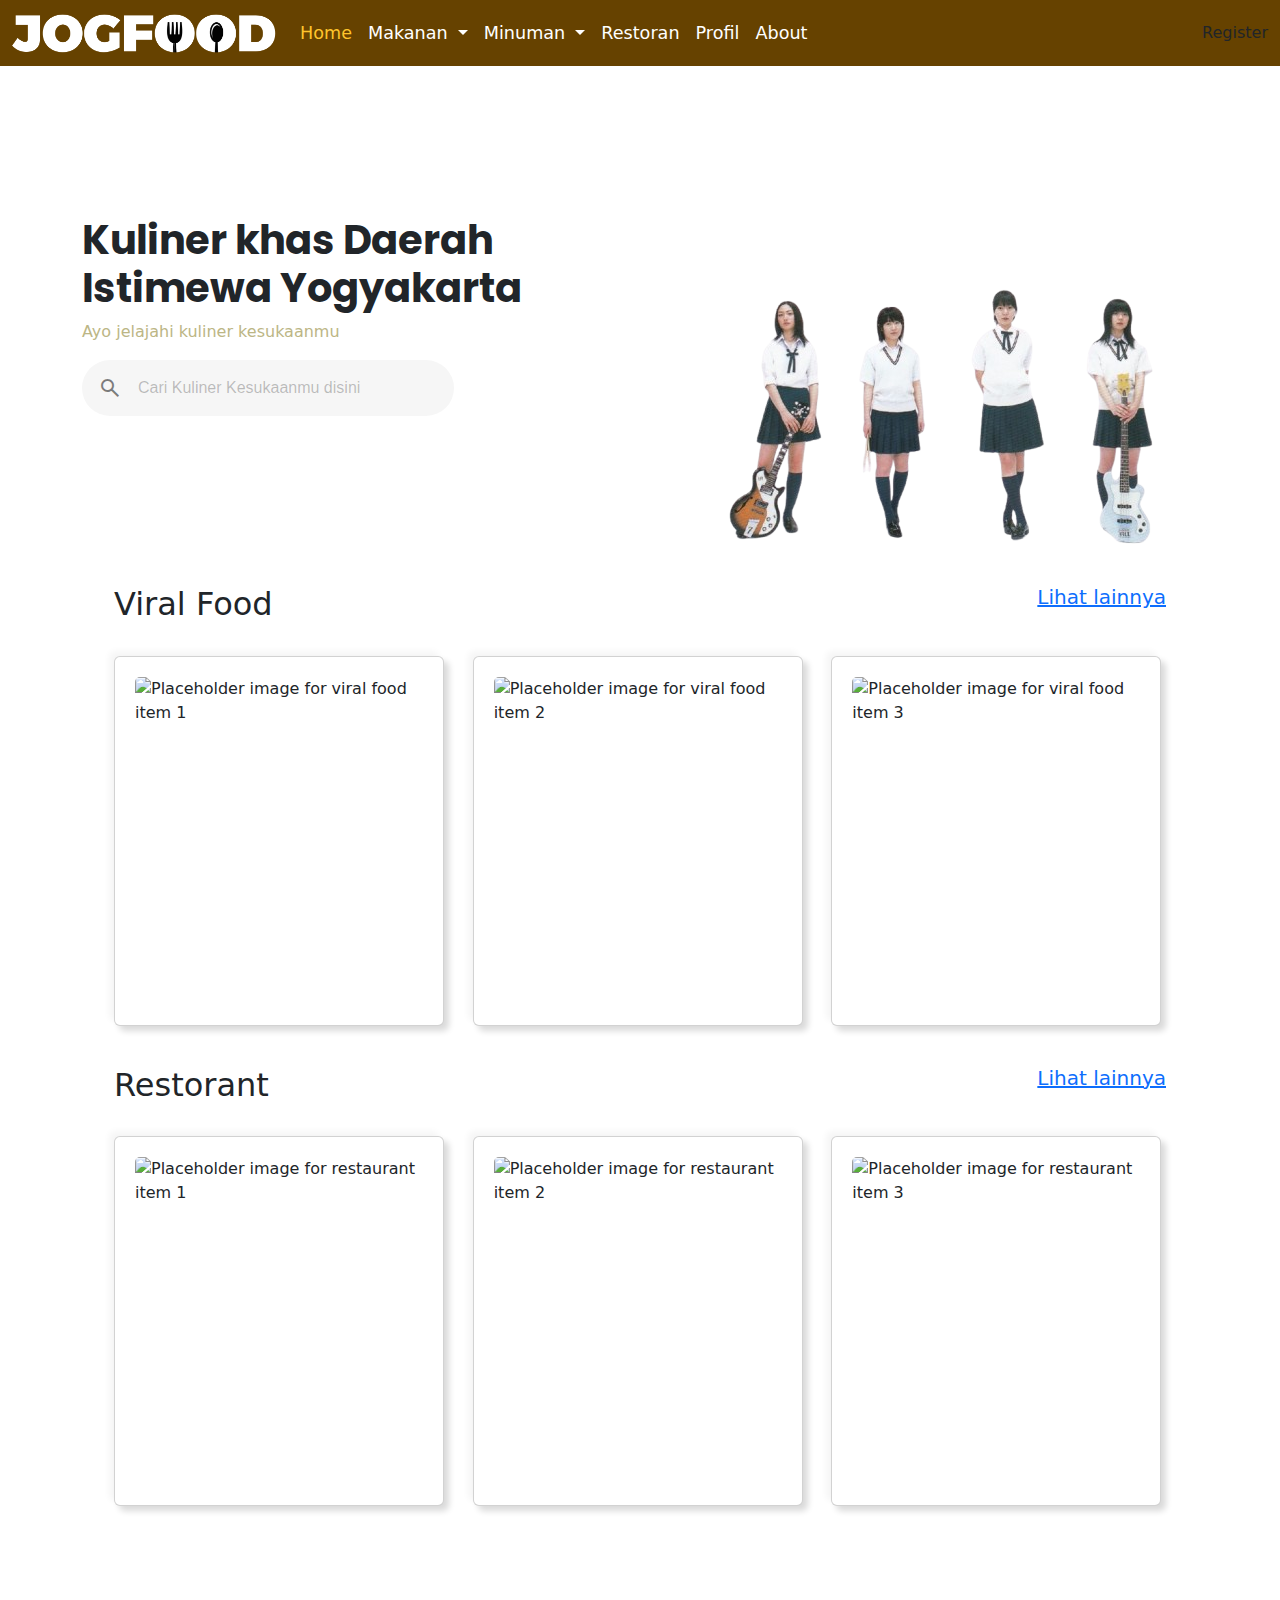
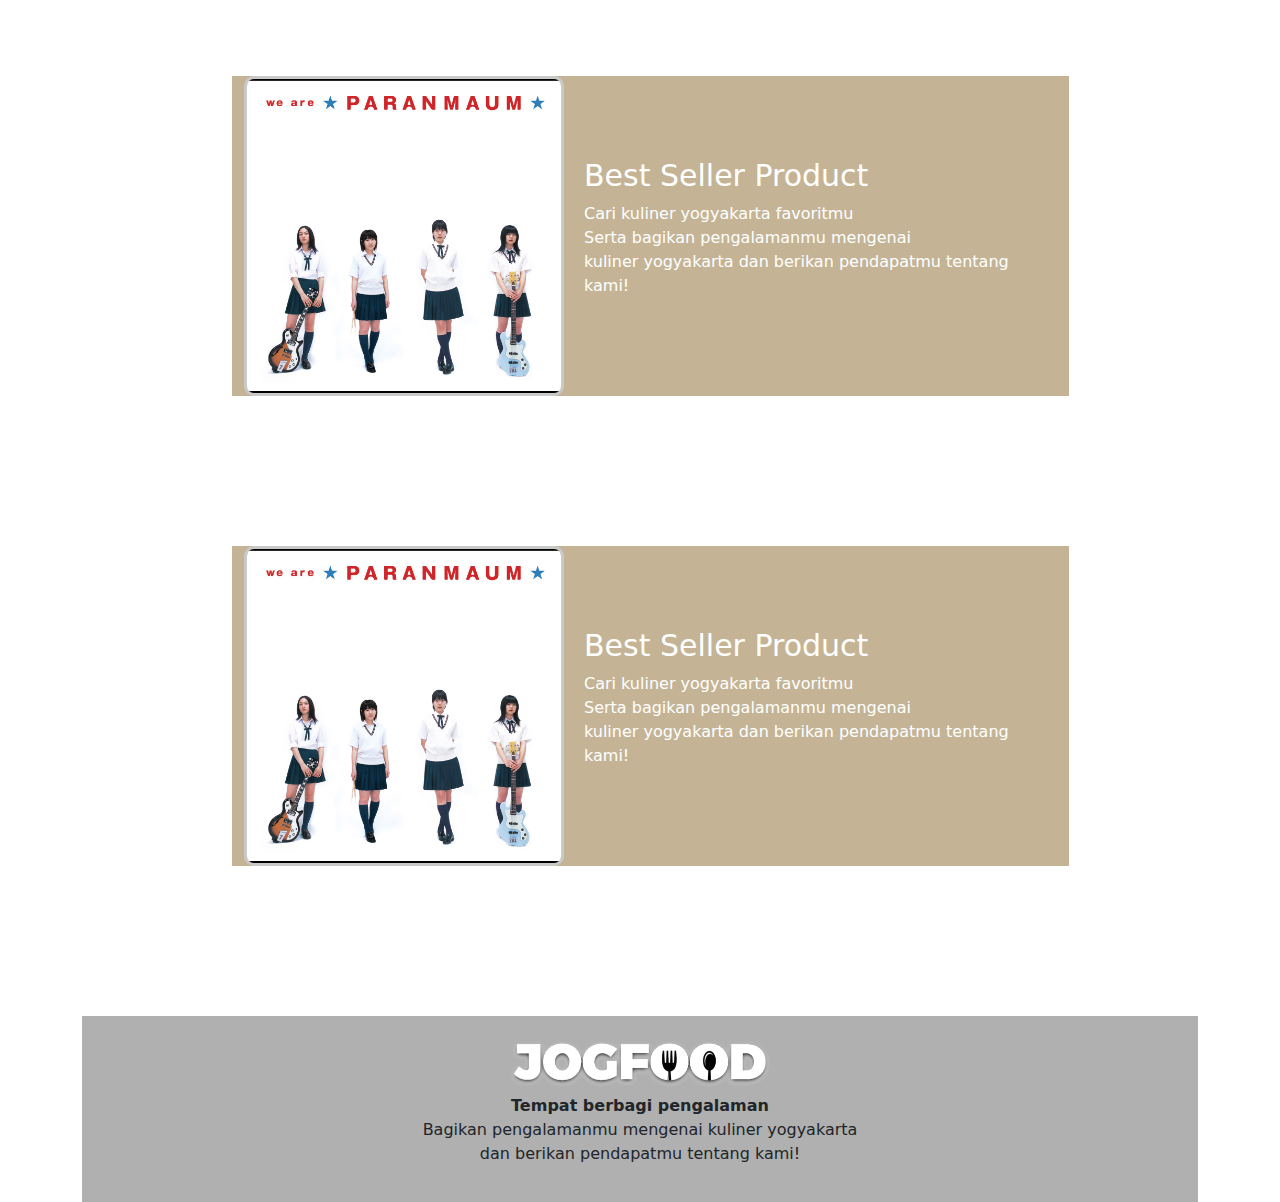
==== commit c5638c21: "gas" ====
--- a/html/index.html
+++ b/html/index.html
@@ -3,9 +3,8 @@
 <head>
     <meta charset="UTF-8">
     <meta name="viewport" content="width=device-width, initial-scale=1.0">
-    <title>Jogfood</title>
     <link rel="stylesheet" href="/css/styles.css">
-    <link rel="stylesheet" href="bootstrap/css/bootstrap.min.css">
+    <link rel="stylesheet" href="/bootstrap/css/bootstrap.min.css">
     <!---fonts-->
     <link rel="stylesheet" href="https://cdnjs.cloudflare.com/ajax/libs/font-awesome/6.0.0/css/all.min.css">
     <link rel="preconnect" href="https://fonts.googleapis.com">
@@ -13,10 +12,11 @@
     <link href="https://fonts.googleapis.com/css2?family=Archivo:ital,wdth,wght@0,62..125,100..900;1,62..125,100..900&family=Poppins:ital,wght@0,100;0,200;0,300;0,400;0,500;0,600;0,700;0,800;0,900;1,100;1,200;1,300;1,400;1,500;1,600;1,700;1,800;1,900&display=swap" rel="stylesheet">
     <!--icons-->
     <link rel="stylesheet" href="https://fonts.googleapis.com/css2?family=Material+Symbols+Outlined:opsz,wght,FILL,GRAD@24,400,0,0&icon_names=search" />
+    <title>Document</title>
 </head>
-<body style="background-color: #68433a">
+<body>
     <!--Navbar-->
-    <nav class="navbar navbar-expand-lg navbar-dark" style="background: linear-gradient(to right, #ad7155, #7d3800);">
+    <nav class="navbar navbar-expand-lg navbar-dark" style="background-color: #664200;">
         <div class="container-fluid">
             <img src="/assets/icon/jogfood.png" width=264px alt="Logo">
             <a class="navbar-brand" href="#"></a>
@@ -26,57 +26,52 @@
             </button>
             <div class="collapse navbar-collapse" id="navbarSupportedContent">
                 <ul class="navbar-nav me-auto mb-2 mb-lg-0">
-                <li class="nav-item">
-                    <a class="nav-link active" aria-current="page" href="#">Home</a>
-                </li>
-            <li class="nav-item dropdown">
-                <a class="nav-link dropdown-toggle" href="#" id="navbarDropdown" role="button" data-bs-toggle="dropdown"
-                aria-expanded="false">
-                Makanan
-                </a>
-                <div class="dropdown-menu" aria-labelledby="navbarDropdown">
-                    <ul>
-                        <li><a class="dropdown-item" href="#">Makanan Manis</a></li>
-                        <li><a class="dropdown-item" href="#">Makanan Asin</a></li>
-                        <li><a class="dropdown-item" href="#">Makanan Ringan</a></li>
-                        <li><a class="dropdown-item" href="#">Viral Food</a></li>
-                    </ul>
-                </div>
-            </li>
-            <li class="nav-item dropdown">
-                <a class="nav-link dropdown-toggle" href="#" id="navbarDropdown" role="button" data-bs-toggle="dropdown"
-                aria-expanded="false">
-                Minuman
-                </a>
-                <div class="dropdown-menu" aria-labelledby="navbarDropdown">
-                    <ul>
-                        <li><a class="dropdown-item" href="#">Minuman Tradisional</a></li>
-                        <li><a class="dropdown-item" href="#">Minuman Non Tradisional</a></li>
-                        <li><a class="dropdown-item" href="#">Viral Drink</a></li>
-                    </ul>
-                </div>
-            </li>
-            <li class="nav-item">
-                <a class="nav-link" href="#">Restoran</a>
-            </li>
-            <li class="nav-item">
-                <a class="nav-link" href="profil.html">Profil</a>
-            </li>
-            <li class="nav-item">
-                <a class="nav-link" href="about.html">About</a>
-            </li>
-        </ul>
-        <div class="d-flex ms-auto my-2 my-lg-0">
-            <div class="nav-item"><a class="nav-link" href="register.html">Register</a></div>
-        </div>
-        <div class="d-flex ms-auto my-2 my-lg-0">
-            <div class="nav-item"><a class="nav-link" href="login.html">Login</a></div>
-    </div>
-        </div>
-            </nav>
-    <!--Navbar End-->
-    <!--main content-->
-    <!--banner-->
+                    <li class="nav-item">
+                        <a class="nav-link active" aria-current="page" href="#">Home</a>
+                    </li>
+                    <li class="nav-item dropdown">
+                        <a class="nav-link dropdown-toggle" href="#" id="navbarDropdown" role="button" data-bs-toggle="dropdown"
+                            aria-expanded="false">
+                            Makanan
+                        </a>
+                        <div class="dropdown-menu" aria-labelledby="navbarDropdown">
+                            <ul>
+                                <li><a class="dropdown-item" href="#">Makanan Manis</a></li>
+                                <li><a class="dropdown-item" href="#">Makanan Asin</a></li>
+                                <li><a class="dropdown-item" href="#">Makanan Ringan</a></li>
+                                <li><a class="dropdown-item" href="#">Viral Food</a></li>
+                            </ul>
+                        </div>
+                    </li>
+                    <li class="nav-item dropdown">
+                        <a class="nav-link dropdown-toggle" href="#" id="navbarDropdown" role="button" data-bs-toggle="dropdown"
+                            aria-expanded="false">
+                            Minuman
+                        </a>
+                        <div class="dropdown-menu" aria-labelledby="navbarDropdown">
+                            <ul>
+                                <li><a class="dropdown-item" href="#">Minuman Tradisional</a></li>
+                                <li><a class="dropdown-item" href="#">Minuman Non Tradisional</a></li>
+                                <li><a class="dropdown-item" href="#">Viral Drink</a></li>
+                            </ul>
+                        </div>
+                    </li>
+                    <li class="nav-item">
+                        <a class="nav-link" href="#">Restoran</a>
+                    </li>
+                    <li class="nav-item">
+                        <a class="nav-link" href="profil.html">Profil</a>
+                    </li>
+                    <li class="nav-item">
+                        <a class="nav-link" href="about.html">About</a>
+                    </li>
+                </ul>
+                <div class="d-flex ms-auto my-2 my-lg-0">
+                    <div class="nav-item"><a class="nav-link" href="register.html">Register</a></div>
+        </div>
+    </nav>
+    <!---Navbar End-->
+    <!---Banner--->
     <div class="container">
         <div class="row">
             <div class="col-6 d-flex align-items-center">
@@ -93,321 +88,114 @@
                         <input class="search-input" name="search" id="cari" type="search" placeholder="Cari Kuliner Kesukaanmu disini">
                     </div>
                 </form>
-                </div>
-            </div>
-            
+            </div>
+            </div>
         <div class="col-6 text-end">
-                <img src="/assets/icon/hero.png" alt="hero" width="560px">
+                <img src="/assets/icon/hero.png" alt="hero" width="min(560px, 100%)">
+            </div>
+        </div>
+        <!--Category-->
+        <div class="category-section">
+            <div class="container">
+                <div class="row mb-4">
+                    <div class="col-12">
+                        <h2>Viral Food <a href="viralfood.html" class="view-more" class="font-poppins">Lihat lainnya</a></h2>
+                    </div>
+                </div>
+                <div class="row">
+                    <div class="col-md-4">
+                        <div class="card">
+                            <img src="https://placehold.co/300x200" class="card-img-top" alt="Placeholder image for viral food item 1">
+                        </div>
+                    </div>
+                    <div class="col-md-4">
+                        <div class="card">
+                            <img src="https://placehold.co/300x200" class="card-img-top" alt="Placeholder image for viral food item 2">
+                        </div>
+                    </div>
+                    <div class="col-md-4">
+                        <div class="card">
+                            <img src="https://placehold.co/300x200" class="card-img-top" alt="Placeholder image for viral food item 3">
+                        </div>
+                    </div>
+                </div>
             </div>
         </div>
     
-        <div class="row mt-5">
-            <div class="col-6 d-flex gap-4">
-                <div>
-                <div class="d-flex flex-column ps-2" style = "border-left: 4px solid #bcb685;">
-                    <span class="fs-3 fw-bold font-poppins" style = "color:#bcb685;">1k++</span>
-                    <span class="fs-5 fw-medium font-poppins">Pengunjung yang menghadiri acara Paranmaum</span>
-                </div>
-                </div>
-
-                <div>
-                    <div class="d-flex flex-column justify-content-center ps-2" style = "border-left: 4px solid #bcb685;">
-                    <span class="fs-3 fw-bold font-poppins" style = "color:#bcb685;">100k++</span>
-                    <span class="fs-5 fw-medium font-poppins">Pengunjung yang menikmati musik Paranmaum</span>
-                    </div>
-                </div>
-            </div>
-            <div class="col-6 d-flex flex-column" style="border: 2px solid #bcb685;">
-            <h1 class="fw-bold" style="color:#bcb685;" class="fs-1 fw-bold font-poppins">We Are ParanMaum</h1>
-            <p class="mb-0" style="color: #1a1818ef; font-size: larger;" class="font-archivo">Paranmaum merupakan sebuah band berasal dari jepang yang berfokus pada musik pop punk dan juga merupakan sebuah band tribut dari jepang untuk band the blue hearts.</p>
-            </div>
-        </div>
-    </div>
-    <!-- About -->
-    <div class="container">
-        <section id="about" class="about"></section>
-        <div class="row font-poppins my-5">
-            <div class="col-6">
-                <img src="/assets/icon/lindalinda.jpg" alt="linda" width="100%" class="img-fluid" style="transform: translateX(-80px);">
-            </div>
-            <div class="col-6 d-flex align-items-center">
-                <div>
-                    <h1 class="fw-bold mb-4">About</h1>
-                    <p>
-                        Linda Linda Linda adalah sebuah film Jepang produksi tahun 2005 yang disutradarai oleh Nobuhiro Yamashita. Dibintangi Bae Doona, Aki Maeda, Yu Kashii, dan Shiori Sekine (dari band Base Ball Bear) sebagai 
-                        remaja yang membentuk band untuk mengcover lagu-lagu band punk rock Jepang Blue Hearts); judul film tersebut berasal dari lagu hit Blue Hearts Linda Linda. 
-                        <span class="d-block mt-3">
-                            Sebuah DVD subtitle bahasa Inggris dirilis pada 8 Mei 2007. Band, Paranmaum (bahasa Korea untuk the Blue Hearts), merilis single CD di Jepang dan Korea: We Are Paranmaum, 
-                            berisi tiga lagu yang mereka bawakan dalam film tersebut dan tiga lagu lainnya.
-                        </span>
-                    </p>
-                    <a href="#produk" class="btn btn-primary px-5 py-2" style="margin-top: 70px;">Jelajahi</a>
-                </div>
-            </div>
-        </div>
-    </div>
-    <!--main content end-->
-                    <!-- Produk -->
-                    <div class="category-section">
-                    <div class="container container-custom">
-                        <div class="row">
-                            <div class="col-12">
-                                <h4 class="text-center fw-bold my-5 font-poppins">Produk Terbaru</h4>
-                                <section id="produk" class="produk"></section> 
-                                <div class="row font-poppins my-5">
-                            <div class="col-4">
-                                <div class="card">
-                                    <img src="/assets/img/weparanmaum.jpg" class="card-img-top" alt="Gambar Produk">
-                                    <div class="card-body">
-                                        <h5 class="card-title">Linda Linda</h5>
-                                        <p class="card-text">We are Paranmaum</p>
-                                        <audio id="song1">
-                                            <source src="/assets/audio/LindaLindaLinda.mp3" type="audio/mp3">
-                                        </audio>
-                                        <button type="button" class="btn btn-primary" onclick="togglePlayPause(1)">
-                                            <i class="fa fa-play-circle" aria-hidden="true" id="play-icon1"></i>
-                                        </button>
-                                        <button type="button" class="btn btn-secondary" data-bs-toggle="modal" data-bs-target="#detailModal1">
-                                            Detail
-                                        </button>
-                                    </div>
+        <div class="category-section">
+            <div class="container">
+                <div class="row mb-4">
+                    <div class="col-12">
+                        <h2>Restorant <a href="restoran.html" class="view-more">Lihat lainnya</a></h2>
+                    </div>
+                </div>
+                <div class="row">
+                    <div class="col-md-4">
+                        <div class="card">
+                            <img src="https://placehold.co/300x200" class="card-img-top" alt="Placeholder image for restaurant item 1">
+                        </div>
+                    </div>
+                    <div class="col-md-4">
+                        <div class="card">
+                            <img src="https://placehold.co/300x200" class="card-img-top" alt="Placeholder image for restaurant item 2">
+                        </div>
+                    </div>
+                    <div class="col-md-4">
+                        <div class="card">
+                            <img src="https://placehold.co/300x200" class="card-img-top" alt="Placeholder image for restaurant item 3">
+                        </div>
+                    </div>
+                </div>
+            </div>
+        </div>
+        <!---Category End--->
+        <!--Article-->
+        <div class="article-section" style="background-color: #beac8ae6;">
+            <div class="container">
+                <div class="d-flex justify-content-between align-items-center mb-3">
+                    <div class="row">
+                        <div class="col">
+                            <div class="d-flex align-items-center">
+                                <img id="article-img" src="/assets/img/weparanmaum.jpg"alt="Placeholder image">
+                                <div class="text-box">
+                                <h1>Best Seller Product</h1>
+                                <p>Cari kuliner yogyakarta favoritmu <br>
+                                Serta bagikan pengalamanmu mengenai<br> 
+                                kuliner yogyakarta dan berikan pendapatmu tentang kami!</p>
                                 </div>
                             </div>
-                            <div class="col-4">                                
-                                <div class="card">
-                                    <img src="/assets/img/weparanmaum.jpg" class="card-img-top" alt="Gambar Produk">
-                                    <div class="card-body">
-                                        <h5 class="card-title">Boku no Migite - My Right Hand</h5>
-                                        <p class="card-text">We are ParanMaum</p>
-                                        <audio id="song2">
-                                            <source src="/assets/audio/_PARANMAUM  僕の右手 Boku No Migite - My Right Hand.mp3" type="audio/mp3">
-                                        </audio>
-                                        <button type="button" class="btn btn-primary" onclick="togglePlayPause(2)">
-                                            <i class="fa fa-play-circle" aria-hidden="true" id="play-icon2"></i>
-                                        </button>
-                                        <button type="button" class="btn btn-secondary" data-bs-toggle="modal" data-bs-target="#detailModal2">
-                                            Detail
-                                        </button>
-                                    </div>
-                                </div>
+                        </div>
+                    </div>
+                </div>
+            </div>
+        </div>
+        <div class="article-section" style="background-color: #beac8ae6;">
+            <div class="container">
+                <div class="d-flex justify-content-between align-items-center mb-3">
+                    <div class="row">
+                        <div class="col">
+                            <div class="d-flex align-items-center">
+                                <img id="article-img" src="/assets/img/weparanmaum.jpg"alt="Placeholder image">
+                            <div class="text-box">
+                            <h1>Best Seller Product</h1>
+                            <p>Cari kuliner yogyakarta favoritmu <br>
+                                Serta bagikan pengalamanmu mengenai<br> 
+                                kuliner yogyakarta dan berikan pendapatmu tentang kami!</p>
                             </div>
-                            <div class="col-4">                                
-                                <div class="card">
-                                    <img src="/assets/img/weparanmaum.jpg" class="card-img-top" alt="Gambar Produk">
-                                    <div class="card-body">
-                                        <h5 class="card-title">Owaranai Uta - Endless Song</h5>
-                                        <p class="card-text">We are Paranmaum</p>
-                                        <audio id="song3">
-                                            <source src="/assets/audio/_PARANMAUM  終わらない歌 Owaranai Uta - Endless Song.mp3" type="audio/mp3">
-                                        </audio>
-                                        <button type="button" class="btn btn-primary" onclick="togglePlayPause(3)">
-                                            <i class="fa fa-play-circle" aria-hidden="true" id="play-icon3"></i>
-                                        </button>
-                                        <button type="button" class="btn btn-secondary" data-bs-toggle="modal" data-bs-target="#detailModal3">
-                                            Detail
-                                        </button>
-                                    </div>
-                                </div>
                             </div>
                         </div>
                     </div>
                 </div>
             </div>
-                    <!-- Modal -->
-                    <div class="modal fade" id="detailModal1" tabindex="-1" aria-labelledby="detailModalLabel1" aria-hidden="true">
-                        <div class="modal-dialog">
-                            <div class="modal-content">
-                                <div class="modal-header">
-                                    <h5 class="modal-title" id="detailModalLabel1">Linda Linda</h5>
-                                    <button type="button" class="btn-close" data-bs-dismiss="modal" aria-label="Close"></button>
-                                </div>
-                                <div class="modal-body">
-                                        <p><strong>Lirik</strong></br>
-                                        Dobunezumi mitai ni utsukushiku naritai</br>
-                                        Shashin ni wa utsuranai utsukushisa ga aru kara</br>
-                                    </br>
-                                        Rinda rinda rinda rinda rinda</br>
-                                        Rinda rinda rinda rinda rinda</br>
-                                        Moshimo boku ga itsuka kimi to deai hanashiau nara</br>
-                                        Sonna toki wa douka ai no imi wo shitte kudasai</br>
-                                        Rinda rinda rinda rinda rinda</br>
-                                        Rinda rinda rinda rinda rinda</br>
-                                    </br>
-                                        Dobunezumi mitai ni dare yori mo yasashii</br>
-                                        Dobunezumi mitai ni nani yori mo atatakaku</br>
-                                    </br>
-                                        Rinda rinda rinda rinda rinda</br>
-                                        Rinda rinda rinda rinda rinda</br>
-                                        Moshimo boku ga itsuka kimi to deai hanashiau nara</br>
-                                        Sonna toki wa douka ai no imi wo shitte kudasai</br>
-                                    </br>
-                                        Ai ja nakutemo koi ja nakutemo kimi wo hanashi wa shinai</br>
-                                        Kesshite makenai tsuyoi chikara wo boku wa hitotsu dake motsu</br>
-                                        Rinda rinda rinda rinda rinda</br>
-                                        Rinda rinda rinda rinda rinda</br>
-                                    </br>
-                                        Rinda rinda rinda rinda rinda</br>
-                                        Rinda rinda rinda rinda rinda</br>
-                                        Rinda rinda rinda rinda rinda</br>
-                                        Rinda rinda rinda rinda rinda
-                                    </p>
-                                </div>
-                                <div class="modal-footer">
-                                    <button type="button" class="btn btn-danger" data-bs-dismiss="modal">Tutup</button>
-                                </div>
-                            </div>
-                        </div>
-                    </div>
-                    <div class="modal fade" id="detailModal2" tabindex="-1" aria-labelledby="detailModalLabel2" aria-hidden="true">
-                        <div class="modal-dialog">
-                            <div class="modal-content">
-                                <div class="modal-header">
-                                    <h5 class="modal-title" id="detailModalLabel2">Boku no Migite</h5>
-                                    <button type="button" class="btn-close" data-bs-dismiss="modal" aria-label="Close"></button>
-                                </div>
-                                <div class="modal-body">
-                                    <p><strong>Lirik</strong></br>
-                                        Boku no migite o shirimasen ka...</br>
-                                        Boku no migite o shirimasen ka</br>
-                                        Yukue humei ni narimashita</br>
-                                        Himeite hai no mo hontajuu</br>
-                                        Machijuu niku baru yo</br>
-                                    </br>
-                                        Ima sugu sagashini ikana hito</br>
-                                        Saa hayaku mitsuke na hito</br>
-                                        Yume ni uetanora iru</br>
-                                        Konya hoete iru</br>
-                                    </br>
-                                        Mita koto mo nai yo na</br>
-                                        Hiza no hiji kata de</br>
-                                        Kitta koto mo nai yo na</br>
-                                        Utai kata o shitai</br>
-                                        Da - ka - ra</br>
-                                        Boku no migite o shirimasen ka</br>
-                                    </br>
-                                        Ningen wa minna yowai kedo</br>
-                                        Yume wa kanarazu kanaunda</br>
-                                        Hitomi no oku ni nemuri kaketa</br>
-                                        Fujikenai gokoro</br>
-                                    </br>
-                                        Ima ni mo me kara koboresoo na</br>
-                                        Namida no wake ga iemasen</br>
-                                        Kyoo mo ashita mo asatte mo</br>
-                                        Nani ka o sagasu deshoo</br>
-                                    </br>
-                                        Mita koto mo nai yo na</br>
-                                        Maikurofuon no nigiru kata de</br>
-                                        Kitta koto mo nai yo na</br>
-                                        Utai kata suru yo</br>
-                                        Da - ka - ra</br>
-                                        Boku no migite o shirimasen ka</br>
-                                    </p>
-                                </div>
-                                <div class="modal-footer">
-                                    <button type="button" class="btn btn-danger" data-bs-dismiss="modal">Tutup</button>
-                                </div>
-                            </div>
-                        </div>
-                    </div>
-                    <div class="modal fade" id="detailModal3" tabindex="-1" aria-labelledby="detailModalLabel3" aria-hidden="true">
-                        <div class="modal-dialog">
-                            <div class="modal-content">
-                                <div class="modal-header">
-                                    <h5 class="modal-title" id="detailModalLabel3">Owaranai Uta</h5>
-                                    <button type="button" class="btn btn-close" data-bs-dismiss="modal" aria-label="Close"></button>
-                                </div>
-                                <div class="modal-body">
-                                    <p><strong>Lirik</strong></br>
-                                        Owaranai uta wo utaou</br>
-                                        Kusottare no sekai no tame</br>
-                                        Owaranai uta wo utaou</br>
-                                        Subete no kuzudomo no tame ni</br>
-                                        Owaranai uta wo utaou</br>
-                                        Boku ya kimi ya karera no tame</br>
-                                        Owaranai uta wo utaou</br>
-                                        Ashita ni wa waraeru you ni</br>
-                                    </br>
-                                        Yo no naka ni tsumetaku sarete</br>
-                                        Hitoribotchi de naita yoru</br>
-                                        Mou dame da to omou koto wa</br>
-                                        Ima made nando demo atta</br>
-                                        Shinjitsu no shunkan wa itsumo</br>
-                                        Shinu hodo kowai mono dakara</br>
-                                        Nige dashitaku natta koto wa</br>
-                                        Ima made nandomo atta</br>
-                                    </br>
-                                        Owaranai uta wo utaou</br>
-                                        Kusottare no sekai no tame</br>
-                                        Owaranai uta wo utaou</br>
-                                        Subete no kuzudomo no tame ni</br>
-                                        Owaranai uta wo utaou</br>
-                                        Boku ya kimi ya karera no tame</br>
-                                        Owaranai uta wo utaou</br>
-                                        Ashita ni wa waraeru you ni</br>
-                                    </br>
-                                        Nareai wa suki ja nai kara</br>
-                                        Gokai saretemo shou ga nai</br>
-                                        Sore demo boku wa kimi no koto wo</br>
-                                        Itsu datte omoidasu darou</br>
-                                    </br>
-                                        Owaranai uta wo utaou</br>
-                                        Kusottare no sekai no tame</br>
-                                        Owaranai uta wo utaou</br>
-                                        Subete no kuzudomo no tame ni</br>
-                                        Owaranai uta wo utaou</br>
-                                        Boku ya kimi ya karera no tame</br>
-                                        Owaranai uta wo utaou</br>
-                                        Ashita ni wa waraeru you ni</br>
-                                    </br>
-                                        Owaranai uta wo utaou</br>
-                                        Kusottare no sekai no tame</br>
-                                        Owaranai uta wo utaou</br>
-                                        Subete no kuzudomo no tame ni</br>
-                                        Owaranai uta wo utaou</br>
-                                        Hitoribotchi de naita yoru</br>
-                                        Owaranai uta wo utaou</br>
-                                        Kichigai atsukai sareta hibi</br>
-                                    </br>
-                                        Owaranai uta wo utaou</br>
-                                        Kusottare no sekai no tame</br>
-                                        Owaranai uta wo utaou</br>
-                                        Subete no kuzudomo no tame ni</br>
-                                        Owaranai uta wo utaou</br>
-                                        Boku ya kimi ya karera no tame</br>
-                                        Owaranai uta wo utaou</br>
-                                        Ashita ni wa waraeru you ni</br>
-                                    </p>
-                                </div>
-                                <div class="modal-footer">
-                                    <button type="button" class="btn btn-danger" data-bs-dismiss="modal">Tutup</button>
-                                </div>
-                            </div>
-                        </div>
-                    </div>
-                </div>
-            </div>
-            <div class="footer">
-                <img alt="Logo" src="/assets/icon/jogfood.png" width="264px"/>
-                <p>
-                    <strong>Tempat berbagi pengalaman</strong></br>
-                    Bagikan pengalamanmu mengenai kuliner yogyakarta </br> 
-                    dan berikan pendapatmu tentang kami!
-                </p>
-            </div>
-<script src="https://cdn.jsdelivr.net/npm/bootstrap@5.3.3/dist/js/bootstrap.bundle.min.js"></script>
-<script>
-function togglePlayPause(n) {
-let audio = document.getElementById('song' + n);
-    if (audio.paused) {
-        audio.play();
-        document.getElementById('play-icon' + n).classList.remove('fa-play-circle');
-        document.getElementById('play-icon' + n).classList.add('fa-pause-circle');
-    } else {
-        audio.pause();
-        document.getElementById('play-icon' + n).classList.remove('fa-pause-circle');
-        document.getElementById('play-icon' + n).classList.add('fa-play-circle');
-        }
-    }
-</script> 
+        </div>
+        <!--footer-->
+        <div class="footer">
+            <img alt="Logo" src="/assets/icon/jogfood-shadow.png" width="264px"/>
+            <p>
+                <strong>Tempat berbagi pengalaman</strong></br>
+                Bagikan pengalamanmu mengenai kuliner yogyakarta </br> 
+                dan berikan pendapatmu tentang kami!
+            </p>
+        </div>
 </body>
 </html>--- a/css/styles.css
+++ b/css/styles.css
@@ -1,3 +1,4 @@
+
 :root {
   --primary: #7f3320;
   --background: #471b10;
@@ -12,6 +13,12 @@
 }
 .font-archivo {
   font-family: "Archivo", sans-serif !important;
+}
+
+* {
+  margin: 0;
+  padding: 0;
+  box-sizing: border-box;
 }
 
 /*navbar*/
@@ -180,13 +187,6 @@
   font-size: 15px;
 }
 
-.footer {
-  float: right;
-  margin: 28px 0 0 18px;
-  font-size: 13px;
-  color: #636363;
-}
-
 .by-name {
   font-weight: 700;
 }
@@ -195,10 +195,39 @@
 .category-section {
   padding: 20px;
 }
-.category-section h4 {
-  font-size: 18px;
-}
-.category-section .see-more {
+.category-section .view-more {
   float: right;
-  font-size: 14px;
-}
+  font-size: 20px;
+}
+
+/*article-section*/
+.article-section {
+  margin: 150px;
+  width: 75%;
+}
+#article-img {
+  max-width: 320px;
+  float: left;
+  border: 3px solid #c9c9c9;
+  border-radius: 10px;
+  margin-right: 20px;
+}
+.text-box {
+  color : #fff;
+}
+.text-box h1 {
+  font-size: 30px;
+}
+.text-box p {
+  font-size: 16px;
+}
+
+/*footer*/
+.footer {
+  background-color: #b0b0b0;
+  padding: 20px;
+  text-align: center;
+}
+.footer h2 {
+  font-weight: bold;
+}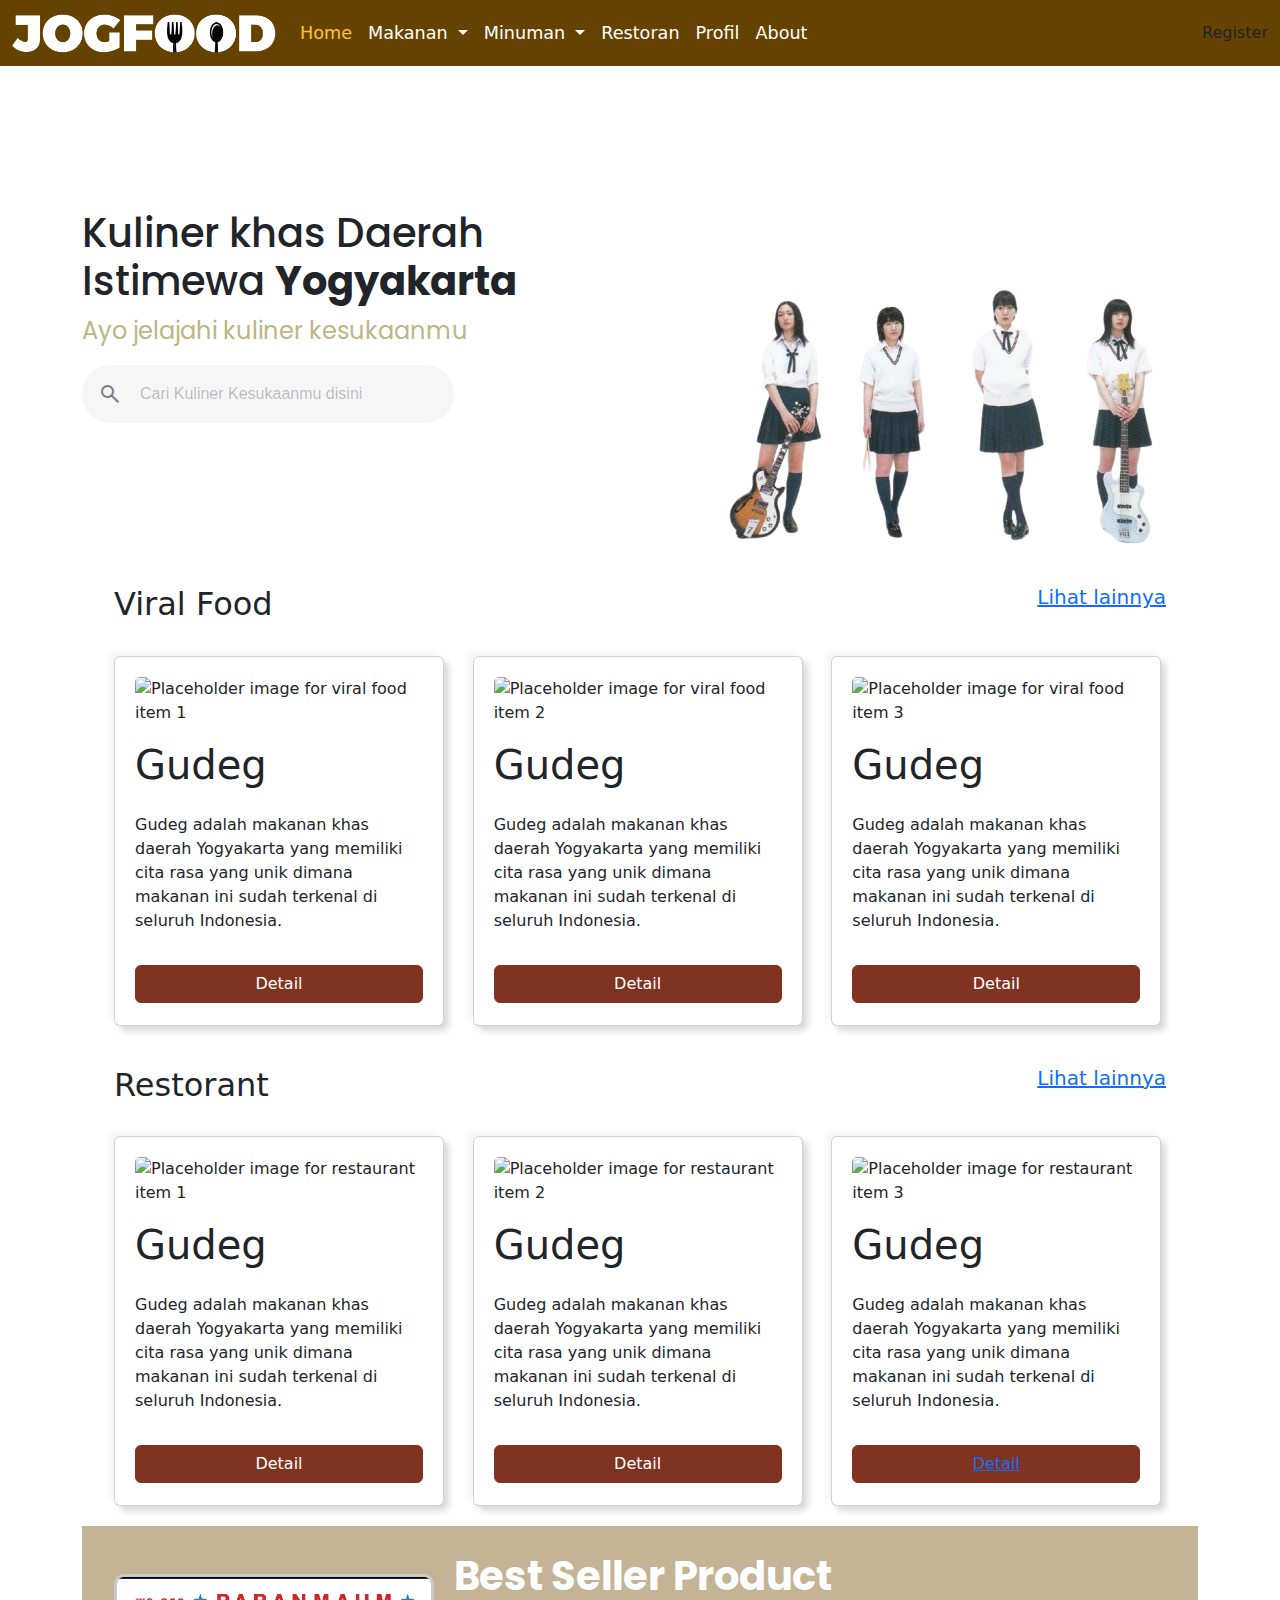
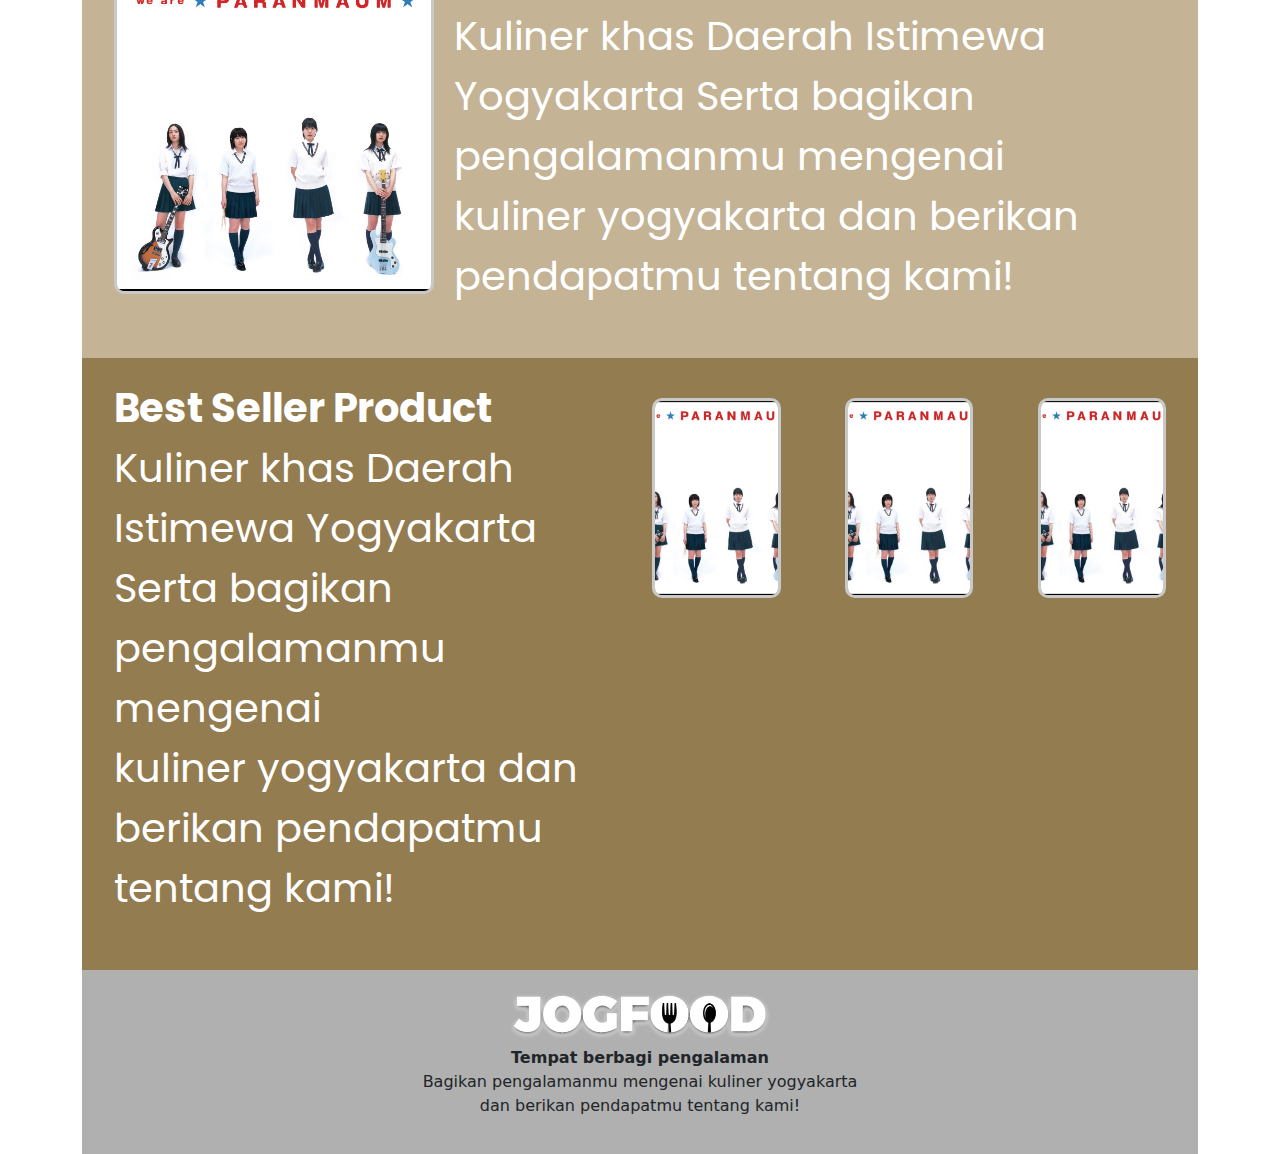
==== commit 87238e16: "berubah" ====
--- a/html/index.html
+++ b/html/index.html
@@ -76,10 +76,10 @@
         <div class="row">
             <div class="col-6 d-flex align-items-center">
                 <div>
-                <h1 class="fs-1 fw-bold font-poppins">
-                    Kuliner khas Daerah Istimewa Yogyakarta
+                <h1 class="fs-1 fw-regular font-poppins">
+                    Kuliner khas Daerah Istimewa <span class="fs-1 fw-bold font-poppins">Yogyakarta</span>
                 </h1>
-                <p style="color:#bcb685">
+                <p class="fs-4 fw-regular font-poppins" style="color:#bcb685">
                     Ayo jelajahi kuliner kesukaanmu
                 </p>
                 <form>
@@ -106,16 +106,25 @@
                     <div class="col-md-4">
                         <div class="card">
                             <img src="https://placehold.co/300x200" class="card-img-top" alt="Placeholder image for viral food item 1">
+                            <h1>Gudeg</h1>
+                            <p>Gudeg adalah makanan khas daerah Yogyakarta yang memiliki cita rasa yang unik dimana makanan ini sudah terkenal di seluruh Indonesia.</p>
+                            <button class="btn btn-primary">Detail</button>
                         </div>
                     </div>
                     <div class="col-md-4">
                         <div class="card">
                             <img src="https://placehold.co/300x200" class="card-img-top" alt="Placeholder image for viral food item 2">
+                            <h1>Gudeg</h1>
+                            <p>Gudeg adalah makanan khas daerah Yogyakarta yang memiliki cita rasa yang unik dimana makanan ini sudah terkenal di seluruh Indonesia.</p>
+                            <button class="btn btn-primary">Detail</button>
                         </div>
                     </div>
                     <div class="col-md-4">
                         <div class="card">
                             <img src="https://placehold.co/300x200" class="card-img-top" alt="Placeholder image for viral food item 3">
+                            <h1>Gudeg</h1>
+                            <p>Gudeg adalah makanan khas daerah Yogyakarta yang memiliki cita rasa yang unik dimana makanan ini sudah terkenal di seluruh Indonesia.</p>
+                            <button class="btn btn-primary">Detail</button>
                         </div>
                     </div>
                 </div>
@@ -133,16 +142,25 @@
                     <div class="col-md-4">
                         <div class="card">
                             <img src="https://placehold.co/300x200" class="card-img-top" alt="Placeholder image for restaurant item 1">
+                            <h1>Gudeg</h1>
+                            <p>Gudeg adalah makanan khas daerah Yogyakarta yang memiliki cita rasa yang unik dimana makanan ini sudah terkenal di seluruh Indonesia.</p>
+                            <button class="btn btn-primary">Detail</button>
                         </div>
                     </div>
                     <div class="col-md-4">
                         <div class="card">
                             <img src="https://placehold.co/300x200" class="card-img-top" alt="Placeholder image for restaurant item 2">
+                            <h1>Gudeg</h1>
+                            <p>Gudeg adalah makanan khas daerah Yogyakarta yang memiliki cita rasa yang unik dimana makanan ini sudah terkenal di seluruh Indonesia.</p>
+                            <button class="btn btn-primary">Detail</button>
                         </div>
                     </div>
                     <div class="col-md-4">
                         <div class="card">
                             <img src="https://placehold.co/300x200" class="card-img-top" alt="Placeholder image for restaurant item 3">
+                            <h1>Gudeg</h1>
+                            <p>Gudeg adalah makanan khas daerah Yogyakarta yang memiliki cita rasa yang unik dimana makanan ini sudah terkenal di seluruh Indonesia.</p>
+                            <button class="btn btn-primary"><a href="restopage.html ">Detail</a></button>
                         </div>
                     </div>
                 </div>
@@ -158,36 +176,44 @@
                             <div class="d-flex align-items-center">
                                 <img id="article-img" src="/assets/img/weparanmaum.jpg"alt="Placeholder image">
                                 <div class="text-box">
-                                <h1>Best Seller Product</h1>
-                                <p>Cari kuliner yogyakarta favoritmu <br>
-                                Serta bagikan pengalamanmu mengenai<br> 
-                                kuliner yogyakarta dan berikan pendapatmu tentang kami!</p>
+                                    <span class="fs-1 fw-bold font-poppins">Best Seller Product</span>
+                                    <p class="fs-1 fw-regular font-poppins">
+                                        Kuliner khas Daerah Istimewa Yogyakarta
+                                        Serta bagikan pengalamanmu mengenai<br> 
+                                        kuliner yogyakarta dan berikan pendapatmu tentang kami!</p>
+                                    </div>
+                            </div>
+                        </div>
+                    </div>
+                </div>
+            </div>
+        </div>
+        <div class="article-section" style="background-color: #886e3ee6;">
+            <div class="container">
+                <div class="d-flex justify-content-between align-items-center mb-3">
+                    <div class="row">
+                            <div class="text-box col-md-6">
+                                <span class="fs-1 fw-bold font-poppins">Best Seller Product</span>
+                                <p class="fs-1 fw-regular font-poppins">
+                                    Kuliner khas Daerah Istimewa Yogyakarta
+                                    Serta bagikan pengalamanmu mengenai<br> 
+                                    kuliner yogyakarta dan berikan pendapatmu tentang kami!</p>
+                            </div>
+                            <div class="col-md-6 d-flex justify-content-between">
+                                <div class="product-card col-md-3">
+                                <img id="article-img" src="/assets/img/weparanmaum.jpg"alt="Placeholder image">
+                                </div>
+                                <div class="product-card col-md-3">
+                                <img id="article-img" src="/assets/img/weparanmaum.jpg"alt="Placeholder image">
+                                </div>
+                                <div class="product-card col-md-3">
+                                <img id="article-img" src="/assets/img/weparanmaum.jpg"alt="Placeholder image">
                                 </div>
                             </div>
-                        </div>
-                    </div>
-                </div>
-            </div>
-        </div>
-        <div class="article-section" style="background-color: #beac8ae6;">
-            <div class="container">
-                <div class="d-flex justify-content-between align-items-center mb-3">
-                    <div class="row">
-                        <div class="col">
-                            <div class="d-flex align-items-center">
-                                <img id="article-img" src="/assets/img/weparanmaum.jpg"alt="Placeholder image">
-                            <div class="text-box">
-                            <h1>Best Seller Product</h1>
-                            <p>Cari kuliner yogyakarta favoritmu <br>
-                                Serta bagikan pengalamanmu mengenai<br> 
-                                kuliner yogyakarta dan berikan pendapatmu tentang kami!</p>
-                            </div>
-                            </div>
-                        </div>
-                    </div>
-                </div>
-            </div>
-        </div>
+                        </div>                                
+                    </div>
+                </div>
+            </div>
         <!--footer-->
         <div class="footer">
             <img alt="Logo" src="/assets/icon/jogfood-shadow.png" width="264px"/>
@@ -197,5 +223,21 @@
                 dan berikan pendapatmu tentang kami!
             </p>
         </div>
+        <script src="https://cdn.jsdelivr.net/npm/bootstrap@5.3.0-alpha1/dist/js/bootstrap.bundle.min.js"></script>
+        <script>
+            var searchInput = document.getElementById("cari");
+            searchInput.addEventListener("input", function () {
+                var searchValue = searchInput.value.toLowerCase();
+                var cards = document.querySelectorAll(".card");
+                cards.forEach(function (card) {
+                    var cardTitle = card.querySelector("h1").textContent.toLowerCase();
+                    if (cardTitle.includes(searchValue)) {
+                        card.style.display = "block";
+                    } else {
+                        card.style.display = "none";
+                    }
+                });
+            });
+        </script>
 </body>
 </html>--- a/css/styles.css
+++ b/css/styles.css
@@ -16,9 +16,11 @@
 }
 
 * {
+  box-sizing: border-box;
+}
+body {
   margin: 0;
   padding: 0;
-  box-sizing: border-box;
 }
 
 /*navbar*/
@@ -74,6 +76,7 @@
     flex-wrap: wrap;
   }
 }
+
 
 /*search-bar*/
 .search {
@@ -140,15 +143,6 @@
   margin: 120px auto;
 }
 
-/*song*/
-#play1 {
-  display: flex;
-  width: 50px;
-  height: 50px;
-  margin: 0 auto;
-  cursor: pointer;
-}
-
 /*card*/
 .card {
   padding: 20px;
@@ -202,8 +196,9 @@
 
 /*article-section*/
 .article-section {
-  margin: 150px;
-  width: 75%;
+  width: 100%;
+  padding: 20px;
+  margin: 0%;
 }
 #article-img {
   max-width: 320px;
@@ -221,6 +216,15 @@
 .text-box p {
   font-size: 16px;
 }
+.product-card {
+  margin-top: 20px;
+  position: relative;
+}
+.product-card img {
+  width: 100%;
+  height: 200px;
+  object-fit: cover;
+}
 
 /*footer*/
 .footer {
